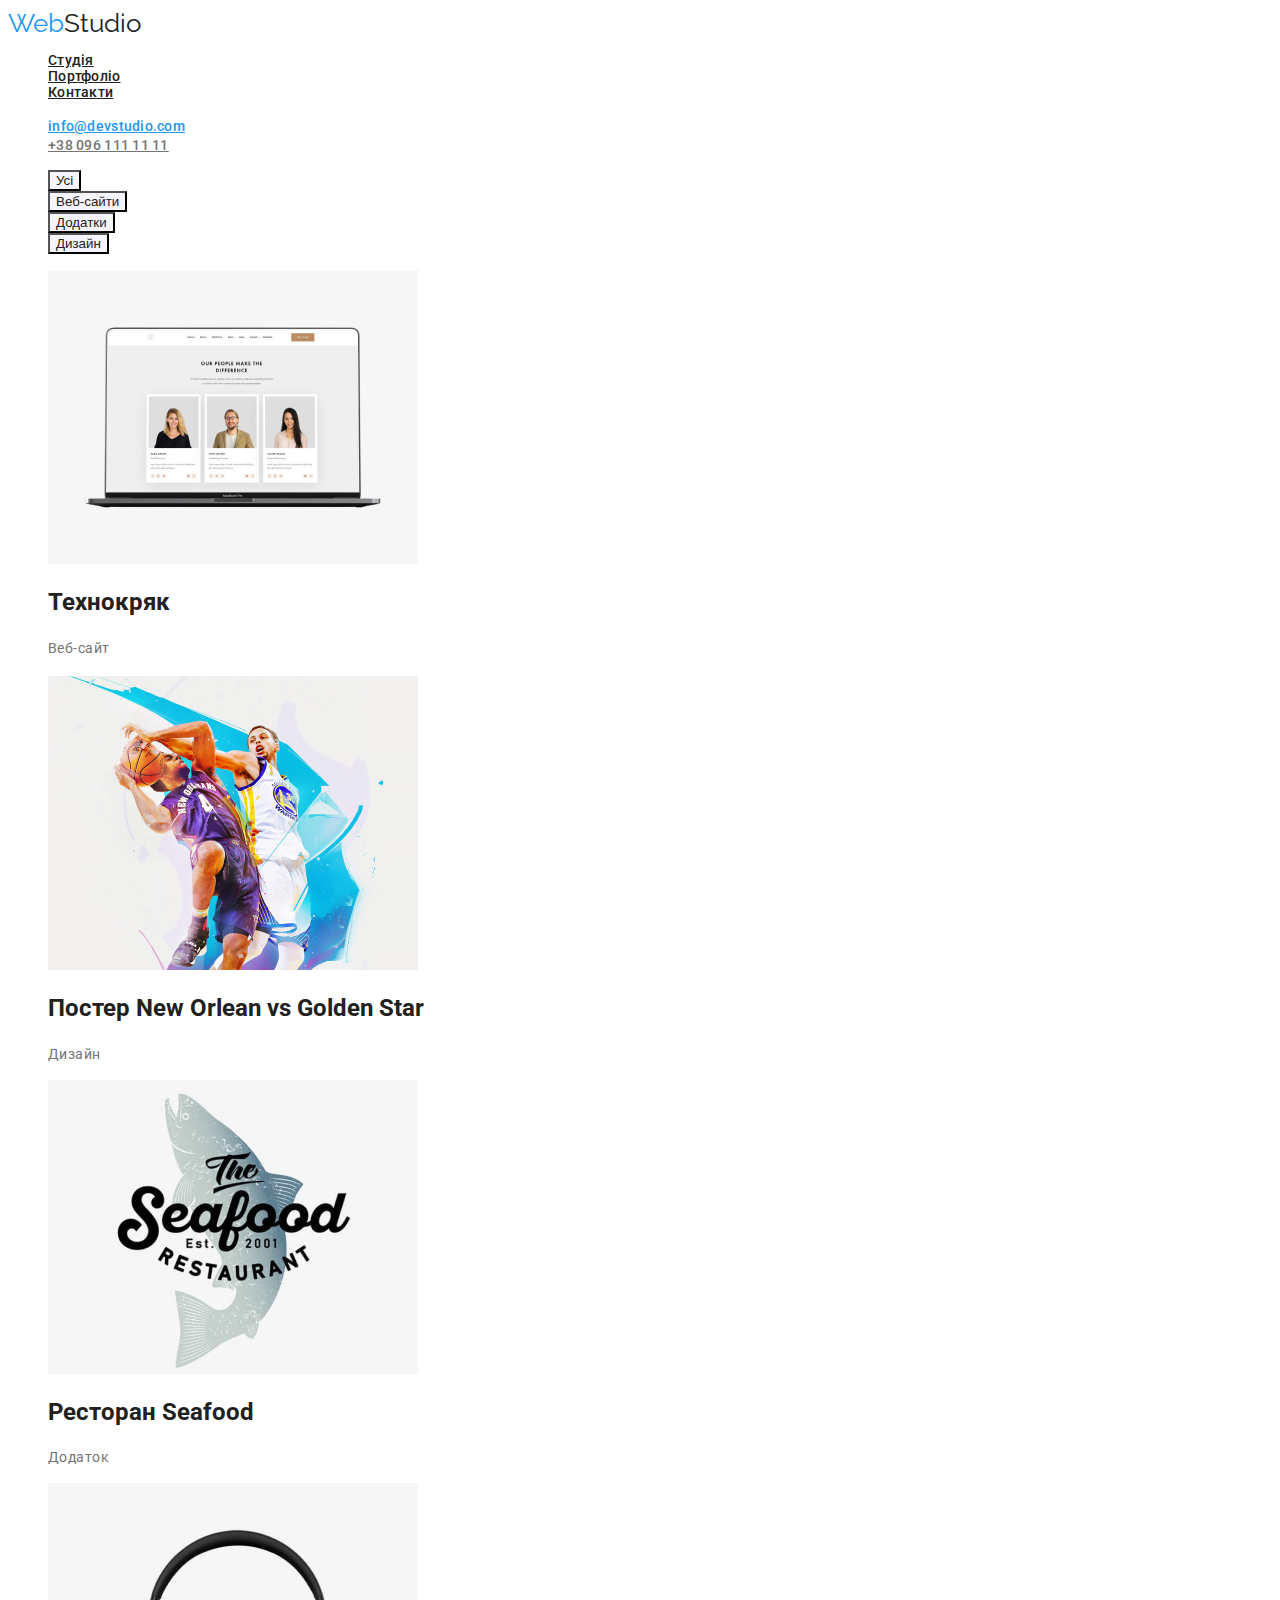
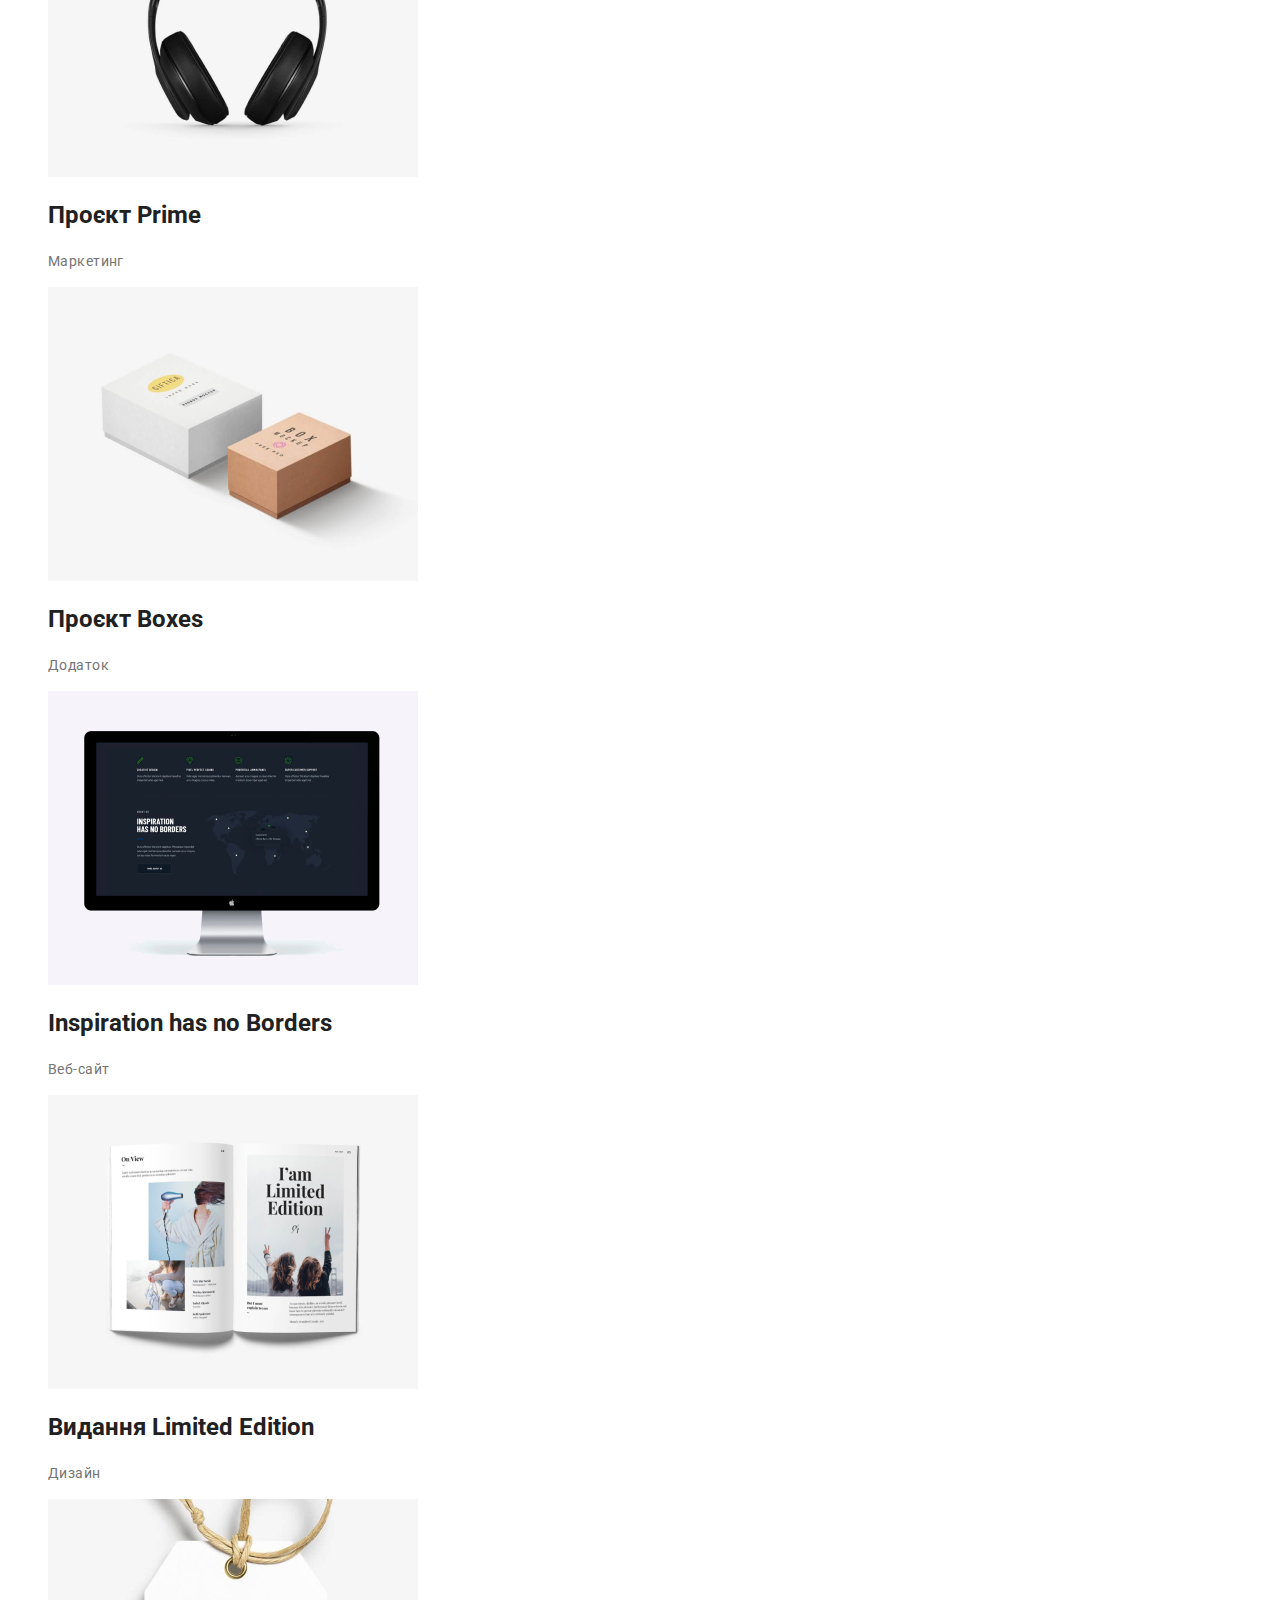
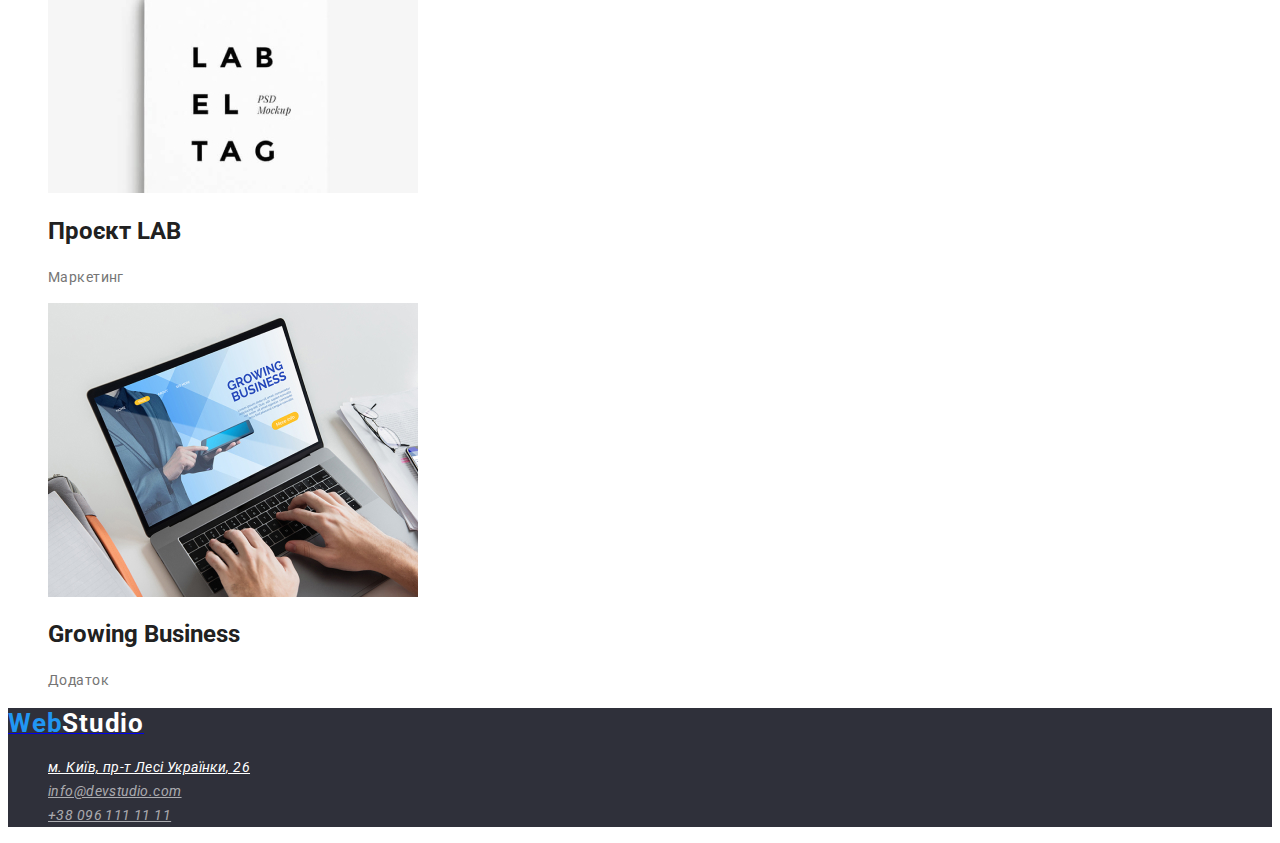
==== portfolio.html @ a0695e2c "Стилізувала логотип, додала до нього посилання" ====
<!DOCTYPE html>
<html lang="uk">

<head>
    <meta charset="UTF-8">
    <meta http-equiv="X-UA-Compatible" content="IE=edge">
    <meta name="viewport" content="width=device-width, initial-scale=1.0">
    <title>Document</title>
    <link rel="preconnect" href="https://fonts.googleapis.com">
    <link rel="preconnect" href="https://fonts.gstatic.com" crossorigin>
    <link
        href="https://fonts.googleapis.com/css2?family=Montserrat:wght@400;700&family=Raleway:wght@700&family=Roboto:wght@400;500;700;900&display=swap"
        rel="stylesheet">
    <link rel="stylesheet" href="./css/styles.css">
</head>

<body class="body">
    <header class="page-header">
        <a href="./index.html" class="logo"><span class="web">Web</span><span class="studio">Studio</span></a>
        <nav>
            <ul class="site-nav list">
                <li><a href="./index.html" class="nav-text">Студія</a></li>
                <li><a href="" class="nav-text">Портфоліо</a></li>
                <li><a href="" class="nav-text">Контакти</a></li>
            </ul>
        </nav>
        <ul class="list">
            <li><a href="mailto:info@devstudio.com" class="mail-header">info@devstudio.com</a></li>
            <li><a href="tel:+380961111111" class="tel-header">+38 096 111 11 11</a></li>
        </ul>

    </header>
<main>
    <section>
        <!--Прихований заголовок роботи-->
        <h1 hidden>Наші переваги</h1>

        <!--Фільтри-->
        <nav>
            <ul class="site-filter list">
                <li><button type="button" class="button-secondary">Усі</button></li>
                <li><button type="button" class="button-secondary">Веб-сайти</button></li>
                <li><button type="button" class="button-secondary">Додатки</button></li>
                <li><button type="button" class="button-secondary">Дизайн</button></li>
            </ul>
        </nav>
    </section>
    <section>
        <!--Портфоліо-->
        <ul class="work list">
            <li>
                <a href="" class="project-link"></a>
                <img src="./img/texnokryak.jpg" alt="web-cite-texnokryk" width="370" height="294" />
                <h2>Технокряк</h2>
                <p class="title-text">Веб-сайт</p>
                <p></p>
           </li>
            <li>
                <a href="" class="project-link"></a>
                <img src="./img/goldenstar.jpg" alt="poster-goldenstar" width="370" height="294" />
                <h2>Постер New Orlean vs Golden Star</h2>
                <p class="title-text">Дизайн</p></li>
            <li>
                <a href="" class="project-link"></a>
                <img src="./img/seafood.jpg" alt="photo-seafood" width="370" height="294" />
                <h2>Ресторан Seafood</h2>
                <p class="title-text">Додаток</p></li>
            <li>
               <a href="" class="project-link"></a>
               <img src="./img/prime.jpg" alt="project-prime" width="370" height="294" />
               <h2>Проєкт Prime</h2>
               <p class="title-text">Маркетинг</p></li>
            <li>
                <a href="" class="project-link"></a>
                <img src="./img/boxes.jpg" alt="project-boxes" width="370" height="294" />
                <h2>Проєкт Boxes</h2>
                <p class="title-text">Додаток</p></li>
            <li>
                <a href="" class="project-link"></a>
                <img src="./img/borders.jpg" alt="web-siteborders" width="370" height="294" />
                <h2>Inspiration has no Borders</h2>
                <p class="title-text">Веб-сайт</p></li>
            <li>
                <a href="" class="project-link"></a>
                <img src="./img/limitededition.jpg" alt="photo-book-limitededition" width="370" height="294" />
                <h2>Видання Limited Edition</h2>
                <p class="title-text">Дизайн</p></li>
            <li>
                <a href="" class="project-link"></a>
                <img src="./img/lab.jpg" alt="logo-project-lab" width="370" height="294" />
                <h2>Проєкт LAB</h2>
                <p class="title-text">Маркетинг</p></li>
            <li>
                <a href="" class="project-link"></a>
                <img src="./img/growingbusiness.jpg" alt="photo-leptop-growingbusiness" width="370" height="294" />
                <h2>Growing Business</h2>
                <p class="title-text">Додаток</p></li>
        </ul>
    </section>
</main>



        <footer class="footer">
            <a href="./index.html"class="logo-footer"><span class="web-footer">Web</span><span class="studio-footer">Studio</span></a>
            <address>
                <ul class="list">
                    <li><a href="map" target="_blank" rel="noopener noreferrer" class="white-address">м. Київ, пр-т Лесі Українки, 26</a></li>
                    <li><a href="mailto:info@devstudio.com" class="white-cont">info@devstudio.com</a></li>
                    <li><a href="tel:+380961111111" class="white-cont">+38 096 111 11 11</a></li>
                </ul>
            </address>
        </footer>
        </body>
        
        </html>
---- css/styles.css ----
/* color: #2F303A
background: #F5F4FA;
background footer: #2F303A;
background heroi: #F5F5F5;
color logo: #2196F3 #000000
color text: #757575;
color h: #212121;*/

/*  Загальні стилі*/

:root {
    --primary-text-color: #212121;
    --title-text-color: #757575;
    --accent-color: #2196F3;
    --white-text: #FFFFFF;
    --white-fog: rgba(255, 255, 255, 0.6);
    --button-background: #F5F4FA;
}

.body {
    font-family: 'Roboto', 'Verdana', 'Geneva', 'Tahoma', sans-serif;
    color: var(--primary-text-color);
}

/* ШАПКА, header */

.logo
 {color: #2196F3;
    font-family: Raleway, bold;
    font-size: 26px;
    line-height: 1,19;
    text-decoration: none;
}

.web {
 color: #2196F3;
}

.studio{ 
 color: #212121;
}

.site-nav
 {color: aqua;
    font-weight: 500;
    font-size: 14px;
    line-height: 1,14;
    letter-spacing: 0.02em;}


 .list {
    list-style: none;
 }

 .mail-header{
    color: var(--accent-color);
        font-weight: 500;
        font-size: 14px;
        line-height: 16px;
        letter-spacing: 0.02em;
 }

 .mail-header:hover{
    color: var(--accent-color);
 }

.mail-header:focus {
    color: var(--accent-color);
}

 .tel-header{
    color: var(--title-text-color);
    font-weight: 500;
    font-size: 14px;
    line-height: 16px;
    letter-spacing: 0.02em;
 }

 .tel-header:hover{
    color: var(--accent-color);
 }

 .tel-header:focus{
    color: var(--accent-color);
 }

/* Кольори тексту var*/

.nav-text {
    color: var(--primary-text-color);
    font-weight: 500;
    font-size: 14px;
    line-height: 16px;
    letter-spacing: 0.02em;
}

.nav-text:hover {
    color: var(--accent-color);
}

.nav-text:focus {
    color: var(--accent-color);
}


/* КНОПКИ*/

.button-secondary {
    color:var(--primary-text-color);
    background:var(--button-background)
}

.button-secondary:hover {
    color: #FFFFFF;
    background: #2196F3;
}

.button-secondary:focus {
    color: #FFFFFF;
    background: #2196F3;
}

.button-primery {
    color: #FFFFFF;
    background: #2196F3;
    font-family: 'Roboto';
    font-style: normal;
    font-weight: 700;
    font-size: 16px;
    line-height: 30px;
}

 .button-primery:hover {
     color: #FFFFFF;
     background: #188CE8;
 }

 .button-primery:focus {
     color: #FFFFFF;
     background: #188CE8;
 }

 /* Інші розділи, main */

.hero {
        color: #FFFFFF;
        background: #2F303A;
        font-family: 'Roboto';
        font-weight: 900;
        font-size: 44px;
        line-height: 1.36;
        margin: 0 auto;
        text-align: center;
}
.h2{
        font-weight: 700;
        font-size: 36px;
        line-height: 42px;
        text-align: center;
        letter-spacing: 0.03em;
}

.h3 {
    font-weight: 500;
    font-size: 14px;
    line-height: 16px;
    letter-spacing: 0.03em;
    text-transform: uppercase;}

.title-text {
    color: var(--title-text-color);
        font-weight: 400;
        font-size: 14px;
        line-height: 24px;
        letter-spacing: 0.03em;
}

.team-name {
        font-weight: 500;
        font-size: 16px;
        line-height: 19px;
}

.job-title{
        font-weight: 400;
        font-size: 16px;
        line-height: 19px;
        letter-spacing: 0.03em;
        color: var(--title-text-color);
}
 .our-team {
        background: #F5F4FA;
 }
/* Футер */

 .footer {
        background: #2F303A;
 }

.web-footer {
        color: #2196F3;
        font-weight: 700;
        font-size: 26px;
        line-height: 31px;
        letter-spacing: 0.03em;
}

.studio-footer {
        color:#FFFFFF;
        font-weight: 700;
        font-size: 26px;
        line-height: 31px;
        letter-spacing: 0.03em;
}


 .white-address {
     color: var(--white-text);
     font-weight: 400;
     font-size: 14px;
     line-height: 24px;
     letter-spacing: 0.03em;
 }

 .white-address:hover {
     color: var(--accent-color);
 }

 .white-address:focus {
     color: var(--accent-color);
 }

 .white-cont {
     color: var(--white-fog);
     font-weight: 400;
     font-size: 14px;
     line-height: 24px;
     letter-spacing: 0.03em;
 }

 .white-cont:hover {
     color: var(--accent-color);
 }

 .white-cont:focus {
     color: var(--accent-color);
 }
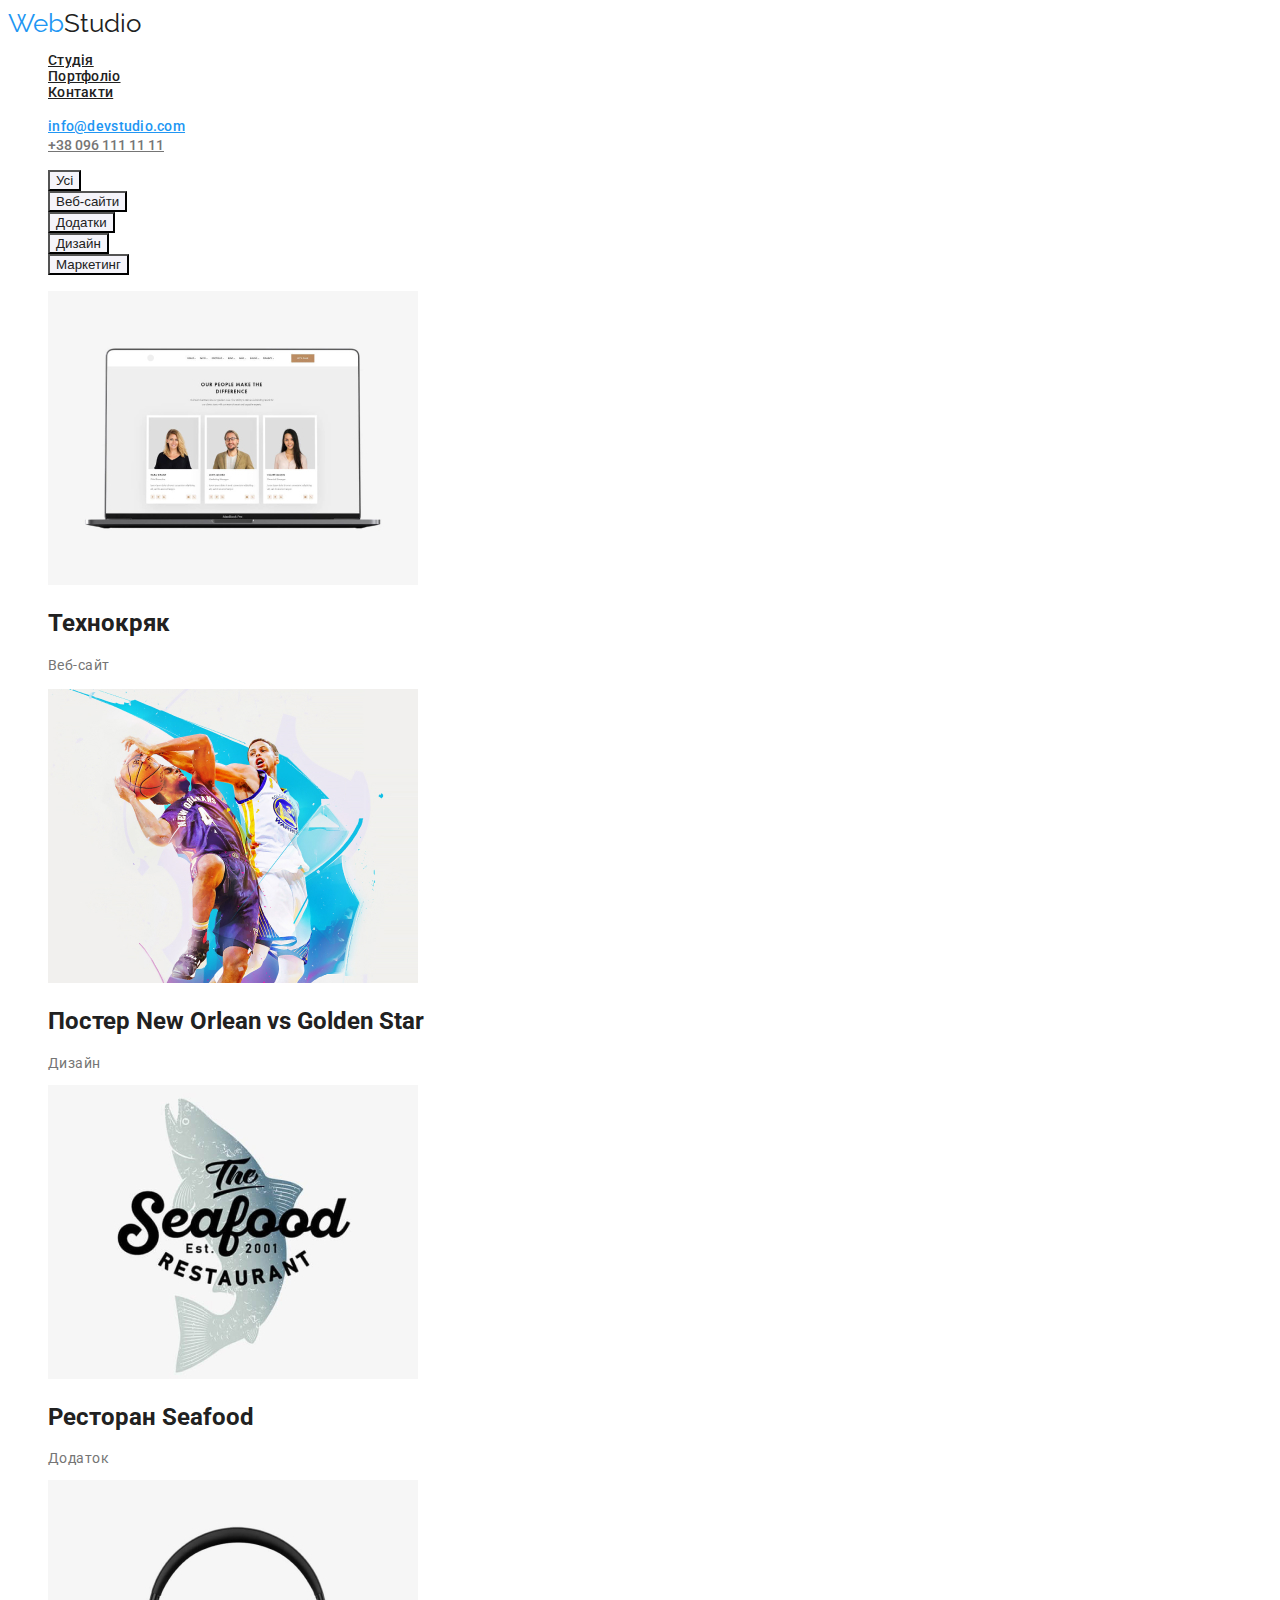
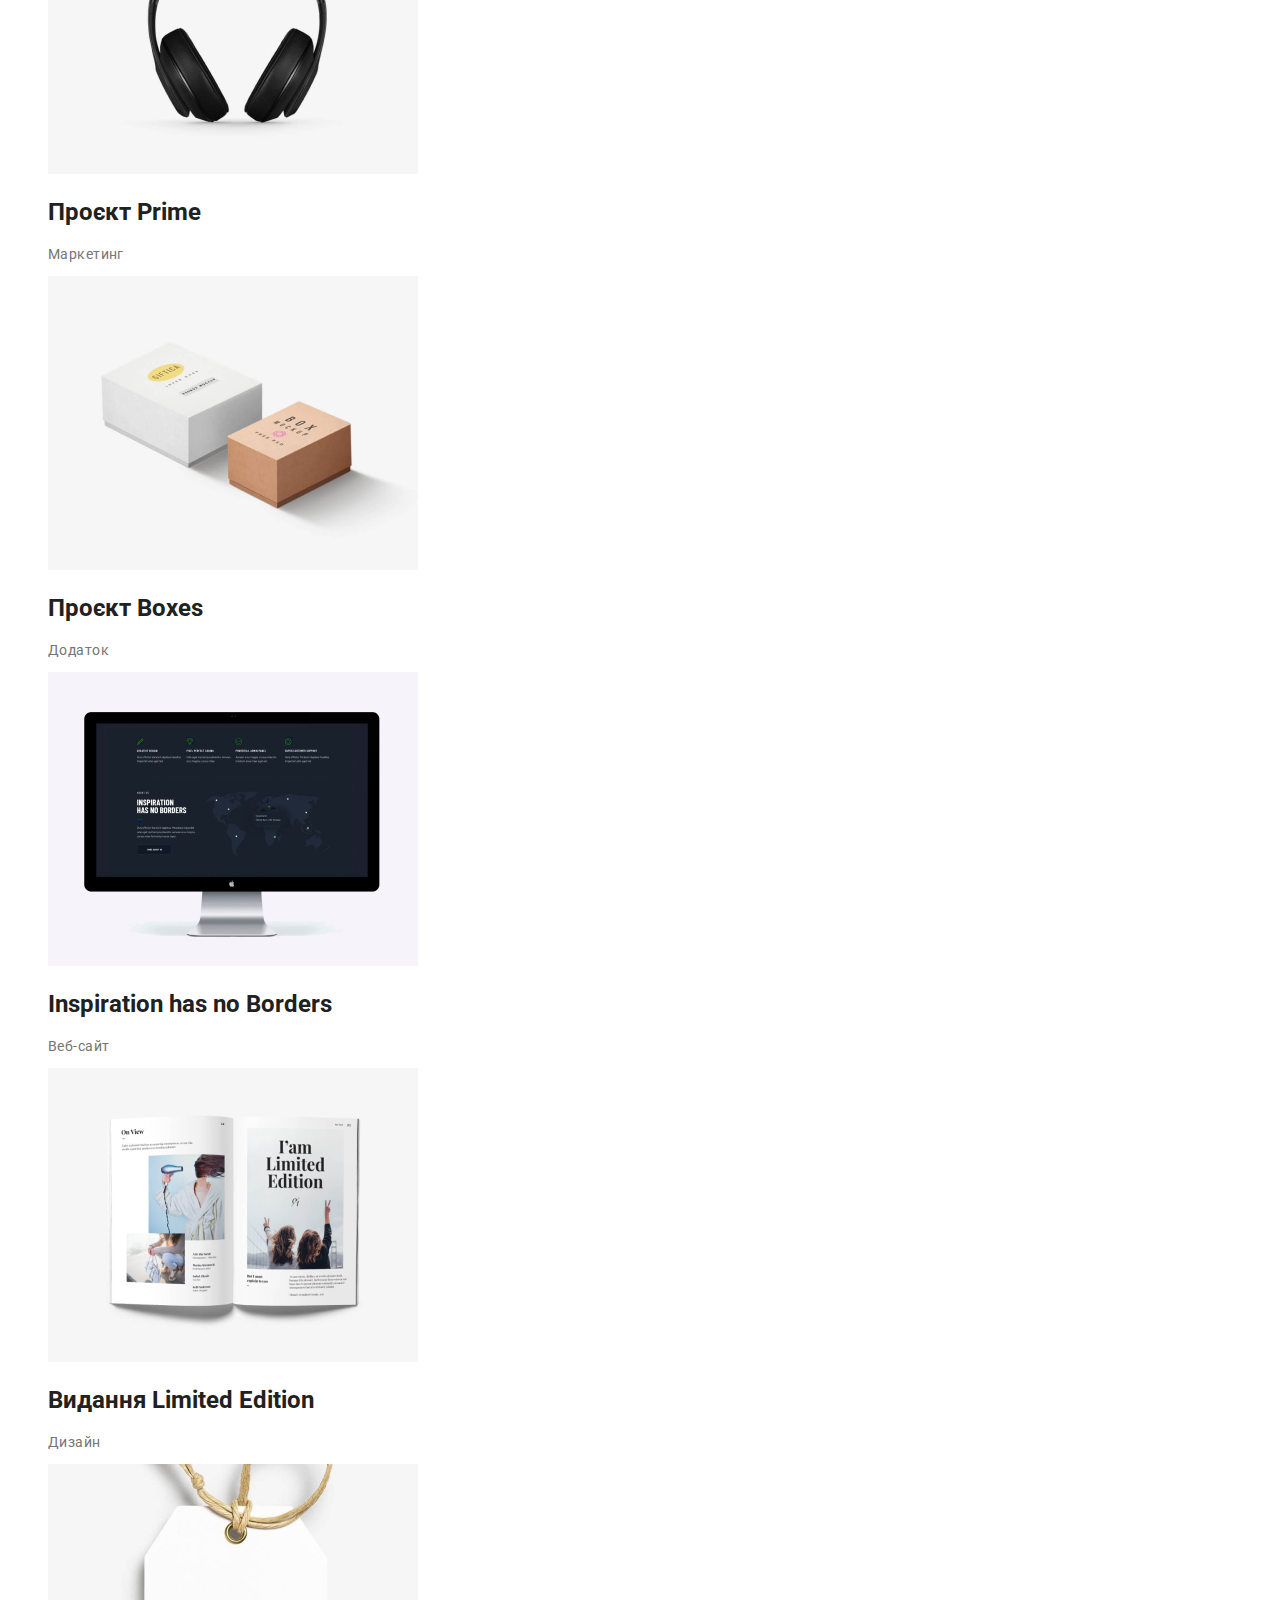
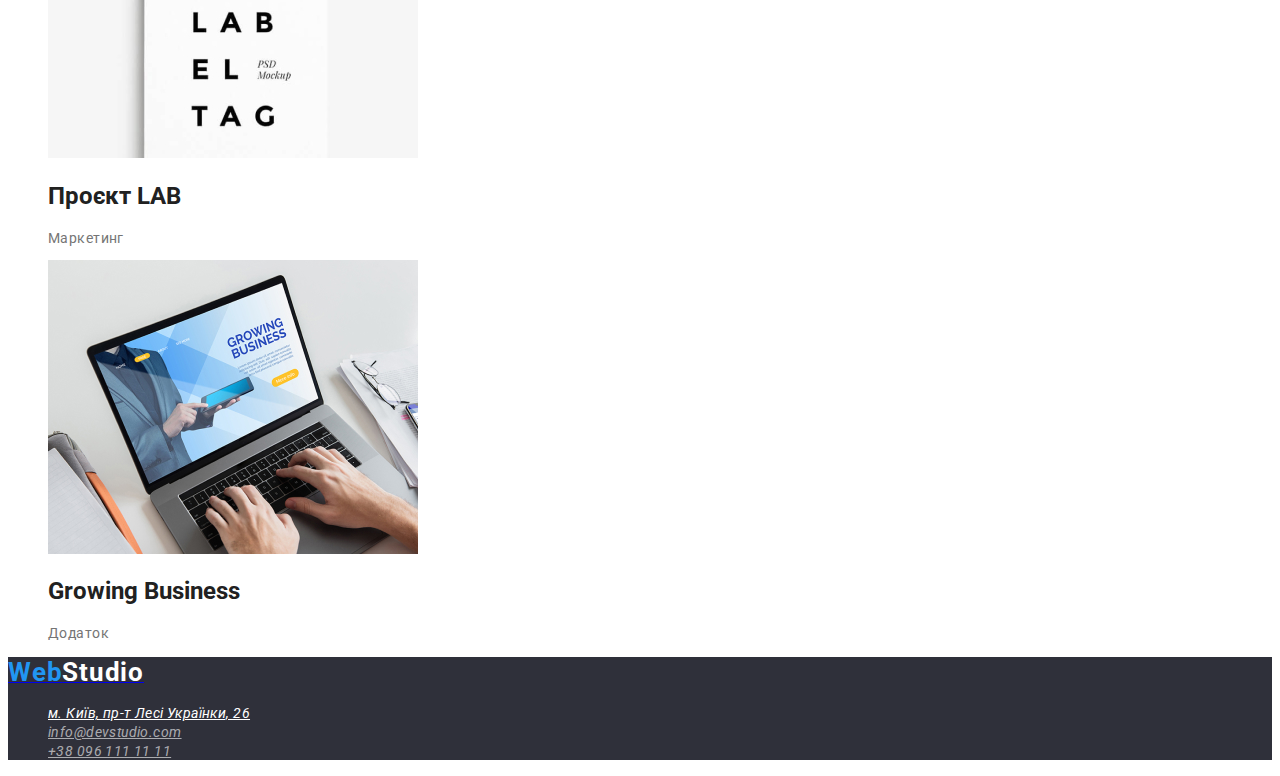
==== commit 26153bff: "додала кнопку маркетинг" ====
--- a/portfolio.html
+++ b/portfolio.html
@@ -42,6 +42,7 @@
                 <li><button type="button" class="button-secondary">Веб-сайти</button></li>
                 <li><button type="button" class="button-secondary">Додатки</button></li>
                 <li><button type="button" class="button-secondary">Дизайн</button></li>
+                <li><button type="button" class="button-secondary">Маркетинг</button></li>
             </ul>
         </nav>
     </section>
@@ -102,7 +103,7 @@
 
 
         <footer class="footer">
-            <a href="./index.html"class="logo-footer"><span class="web-footer">Web</span><span class="studio-footer">Studio</span></a>
+            <a href="./index.html" class="logo-footer"><span class="web-footer">Web</span><span class="studio-footer">Studio</span></a>
             <address>
                 <ul class="list">
                     <li><a href="map" target="_blank" rel="noopener noreferrer" class="white-address">м. Київ, пр-т Лесі Українки, 26</a></li>
--- a/css/styles.css
+++ b/css/styles.css
@@ -56,7 +56,7 @@
     color: var(--accent-color);
         font-weight: 500;
         font-size: 14px;
-        line-height: 16px;
+        line-height: 1,14;
         letter-spacing: 0.02em;
  }
 
@@ -72,7 +72,7 @@
     color: var(--title-text-color);
     font-weight: 500;
     font-size: 14px;
-    line-height: 16px;
+    line-height: 1,14
     letter-spacing: 0.02em;
  }
 
@@ -90,7 +90,7 @@
     color: var(--primary-text-color);
     font-weight: 500;
     font-size: 14px;
-    line-height: 16px;
+    line-height: 1,14;
     letter-spacing: 0.02em;
 }
 
@@ -127,7 +127,7 @@
     font-style: normal;
     font-weight: 700;
     font-size: 16px;
-    line-height: 30px;
+    line-height: 1,87;
 }
 
  .button-primery:hover {
@@ -155,7 +155,7 @@
 .h2{
         font-weight: 700;
         font-size: 36px;
-        line-height: 42px;
+        line-height: 1,16;
         text-align: center;
         letter-spacing: 0.03em;
 }
@@ -163,7 +163,7 @@
 .h3 {
     font-weight: 500;
     font-size: 14px;
-    line-height: 16px;
+    line-height: 1,14;
     letter-spacing: 0.03em;
     text-transform: uppercase;}
 
@@ -171,20 +171,20 @@
     color: var(--title-text-color);
         font-weight: 400;
         font-size: 14px;
-        line-height: 24px;
+        line-height: 1,71;
         letter-spacing: 0.03em;
 }
 
 .team-name {
         font-weight: 500;
         font-size: 16px;
-        line-height: 19px;
+        line-height: 1,18;
 }
 
 .job-title{
         font-weight: 400;
         font-size: 16px;
-        line-height: 19px;
+        line-height: 1,18;
         letter-spacing: 0.03em;
         color: var(--title-text-color);
 }
@@ -201,7 +201,7 @@
         color: #2196F3;
         font-weight: 700;
         font-size: 26px;
-        line-height: 31px;
+        line-height: 1,19;
         letter-spacing: 0.03em;
 }
 
@@ -209,7 +209,7 @@
         color:#FFFFFF;
         font-weight: 700;
         font-size: 26px;
-        line-height: 31px;
+        line-height: 1,19;
         letter-spacing: 0.03em;
 }
 
@@ -218,7 +218,7 @@
      color: var(--white-text);
      font-weight: 400;
      font-size: 14px;
-     line-height: 24px;
+     line-height: 1,71;
      letter-spacing: 0.03em;
  }
 
@@ -234,7 +234,7 @@
      color: var(--white-fog);
      font-weight: 400;
      font-size: 14px;
-     line-height: 24px;
+     line-height: 1,71;
      letter-spacing: 0.03em;
  }
 
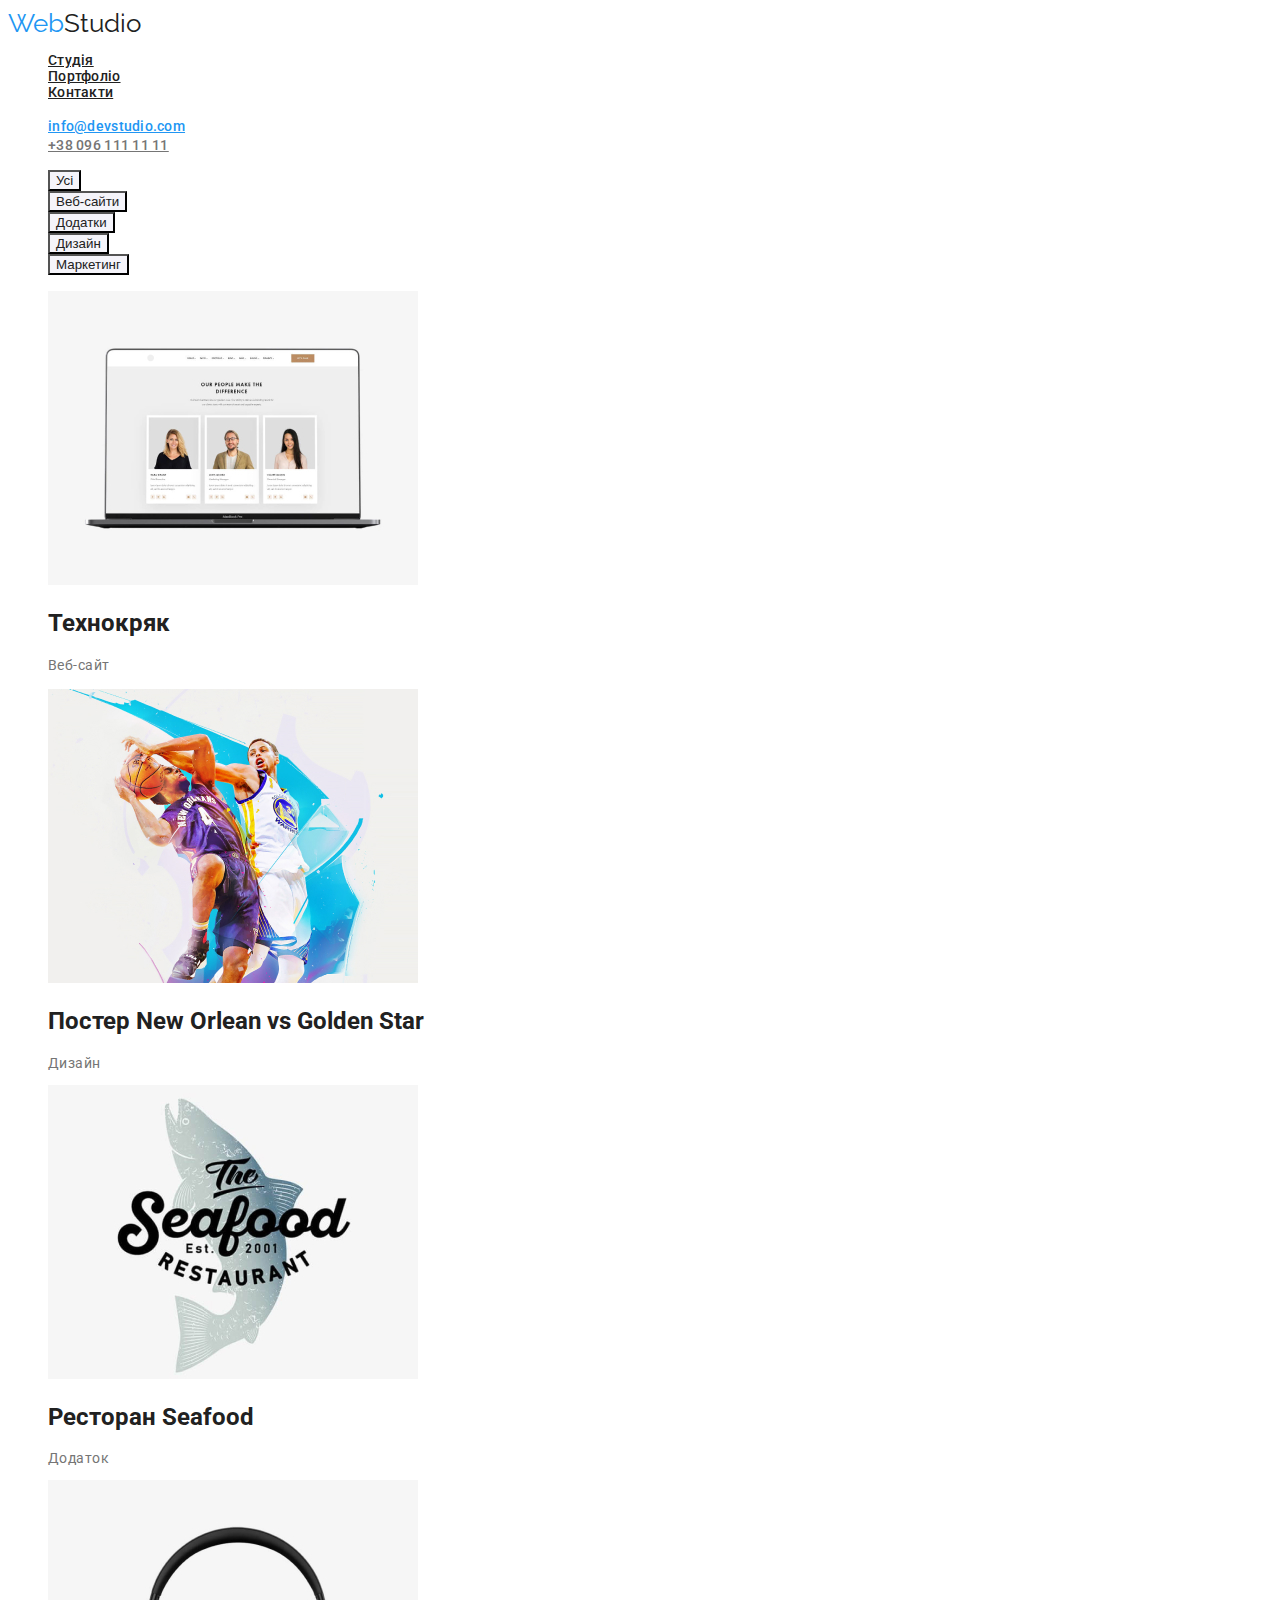
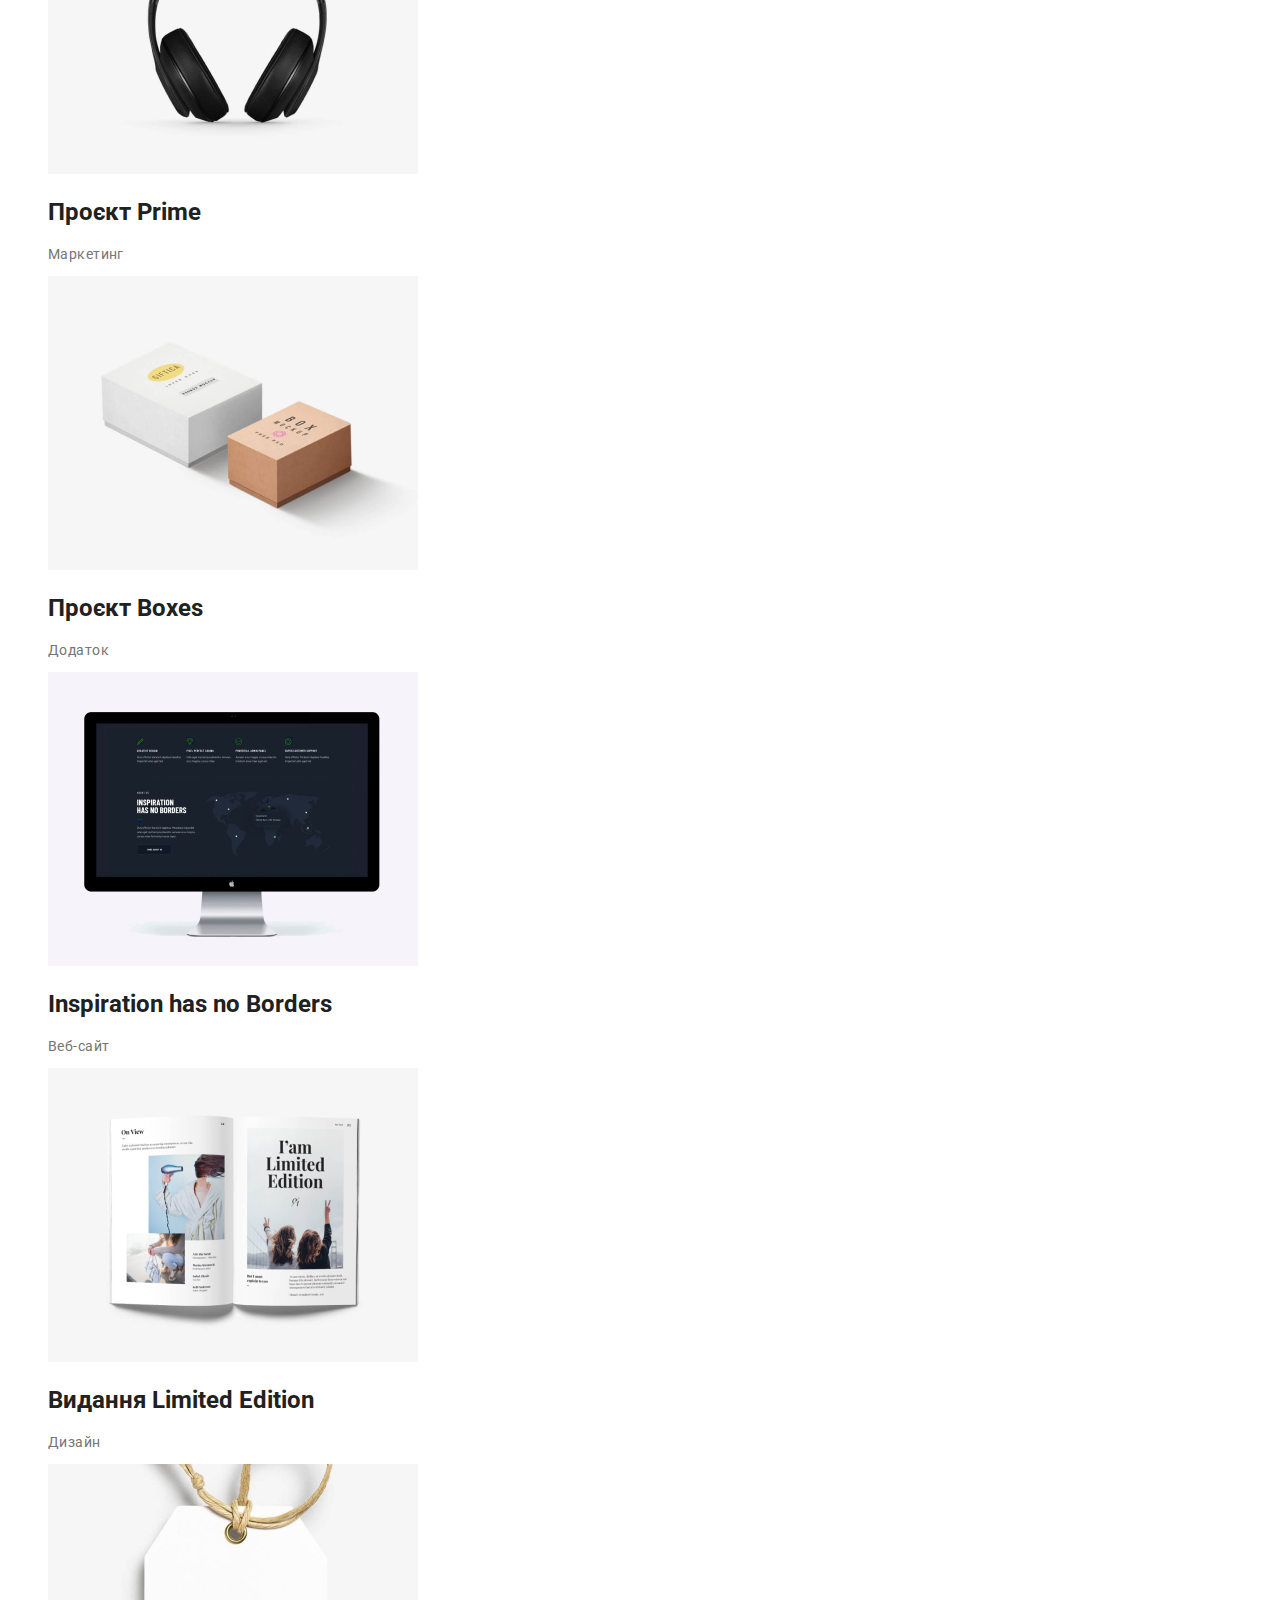
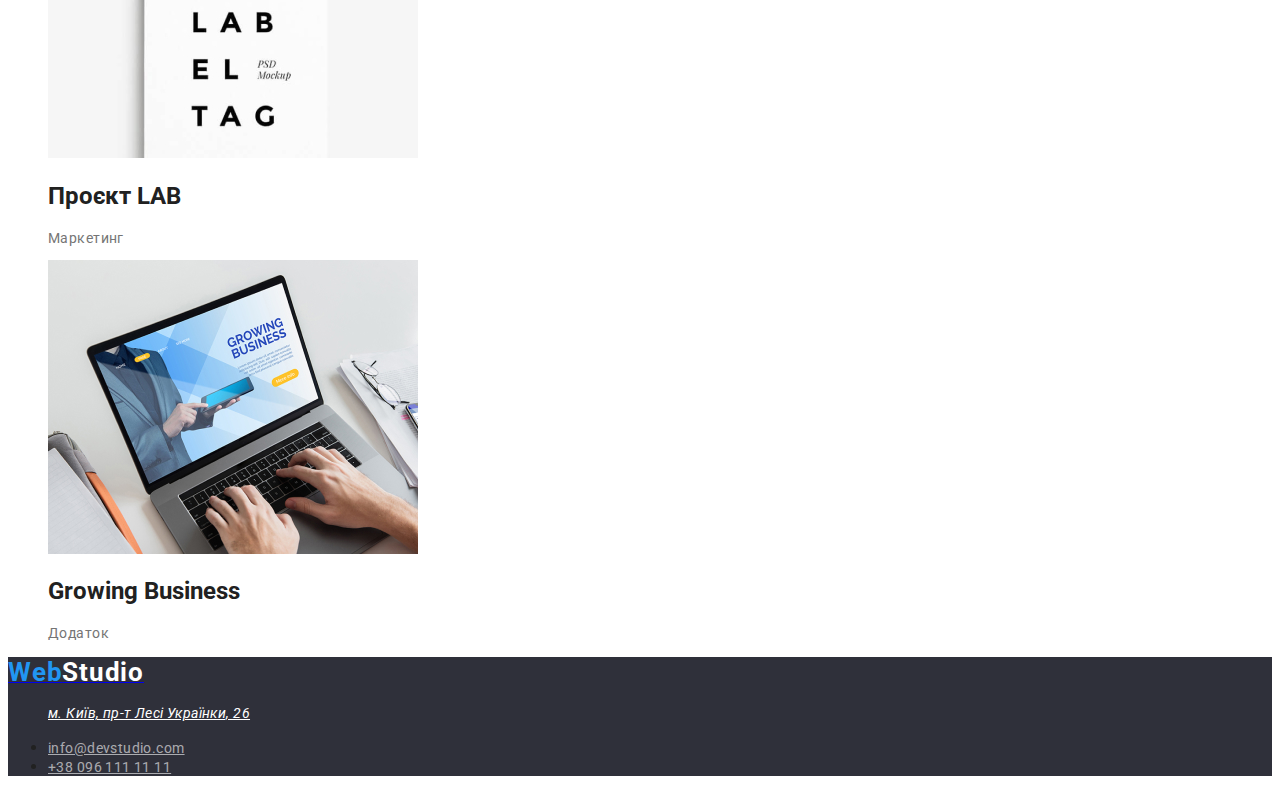
==== commit 759ca894: "лінія" ====
--- a/portfolio.html
+++ b/portfolio.html
@@ -102,11 +102,14 @@
 
 
 
-        <footer class="footer">
+        <footer class="footer list">
             <a href="./index.html" class="logo-footer"><span class="web-footer">Web</span><span class="studio-footer">Studio</span></a>
             <address>
                 <ul class="list">
                     <li><a href="map" target="_blank" rel="noopener noreferrer" class="white-address">м. Київ, пр-т Лесі Українки, 26</a></li>
+                </ul>
+            </address>
+                <ul>
                     <li><a href="mailto:info@devstudio.com" class="white-cont">info@devstudio.com</a></li>
                     <li><a href="tel:+380961111111" class="white-cont">+38 096 111 11 11</a></li>
                 </ul>
--- a/css/styles.css
+++ b/css/styles.css
@@ -72,8 +72,8 @@
     color: var(--title-text-color);
     font-weight: 500;
     font-size: 14px;
-    line-height: 1,14
-    letter-spacing: 0.02em;
+    line-height: 1,14;
+    letter-spacing:0.02em;
  }
 
  .tel-header:hover{
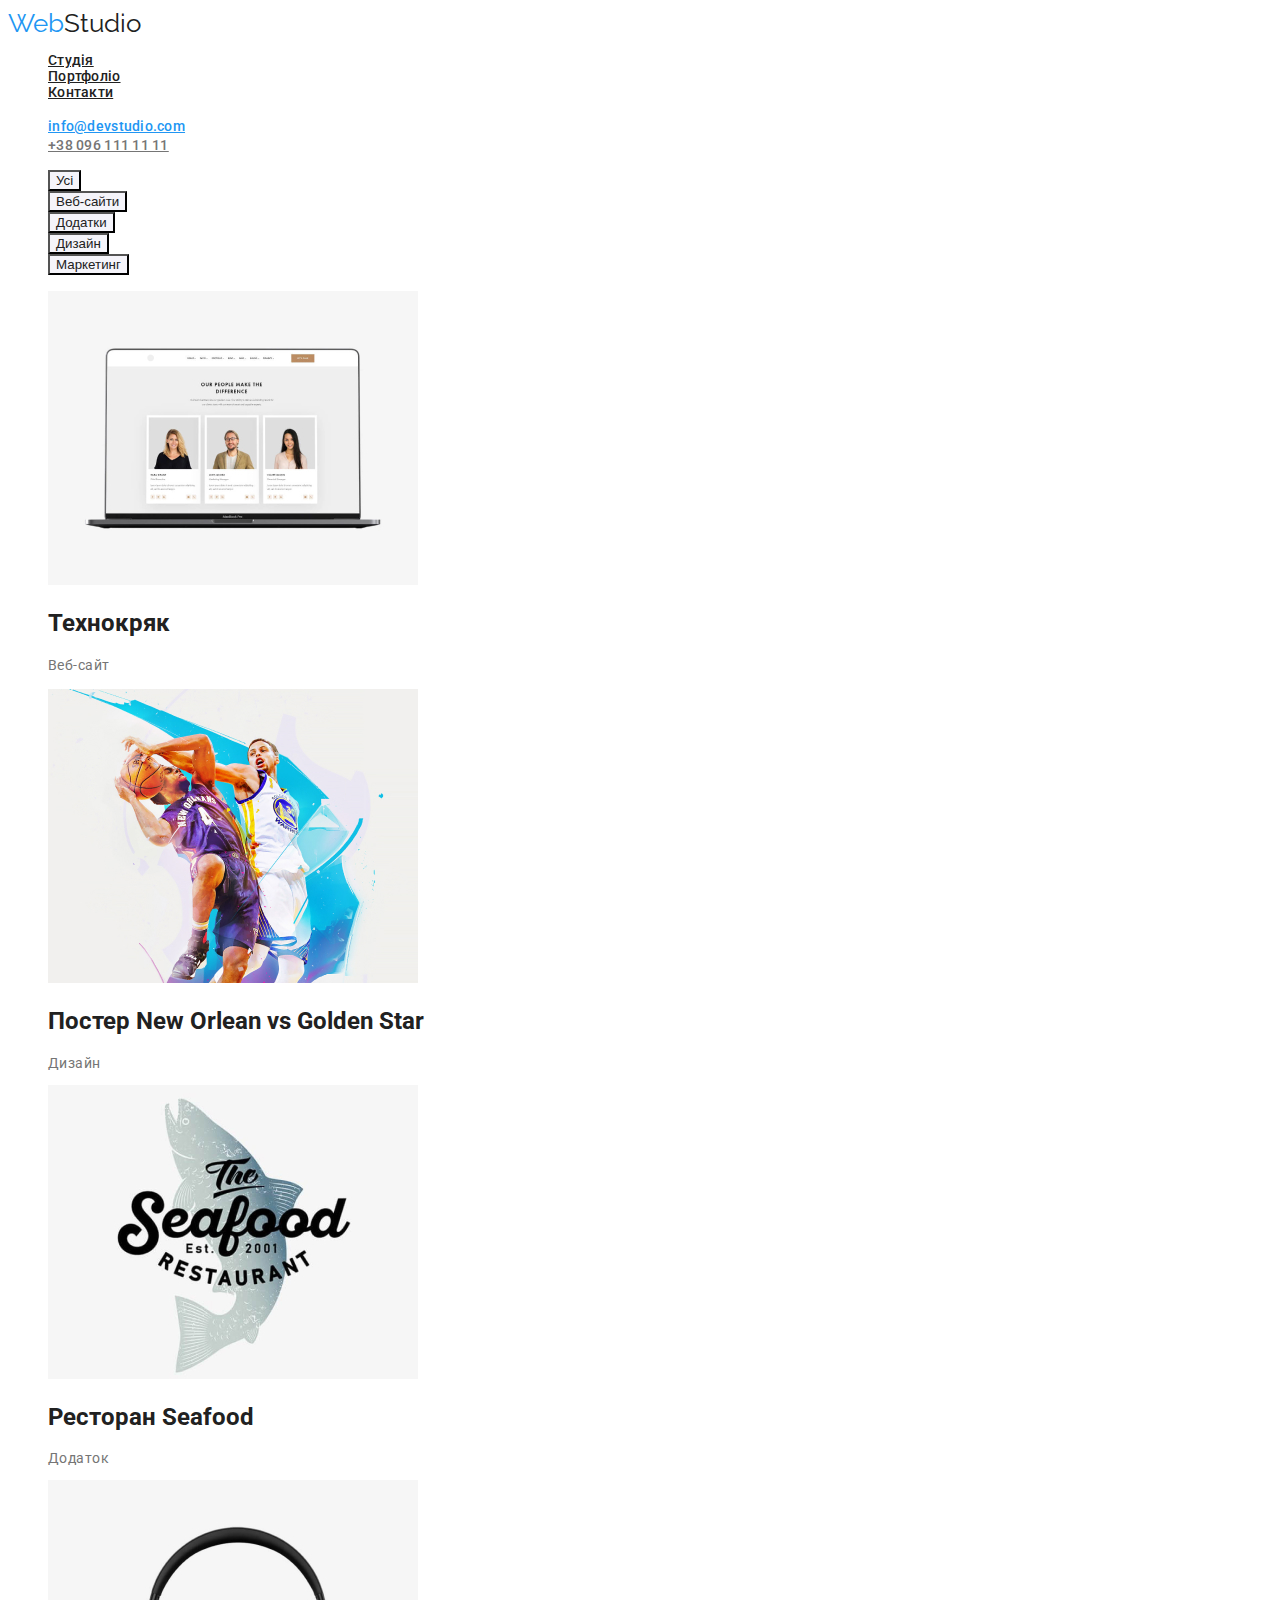
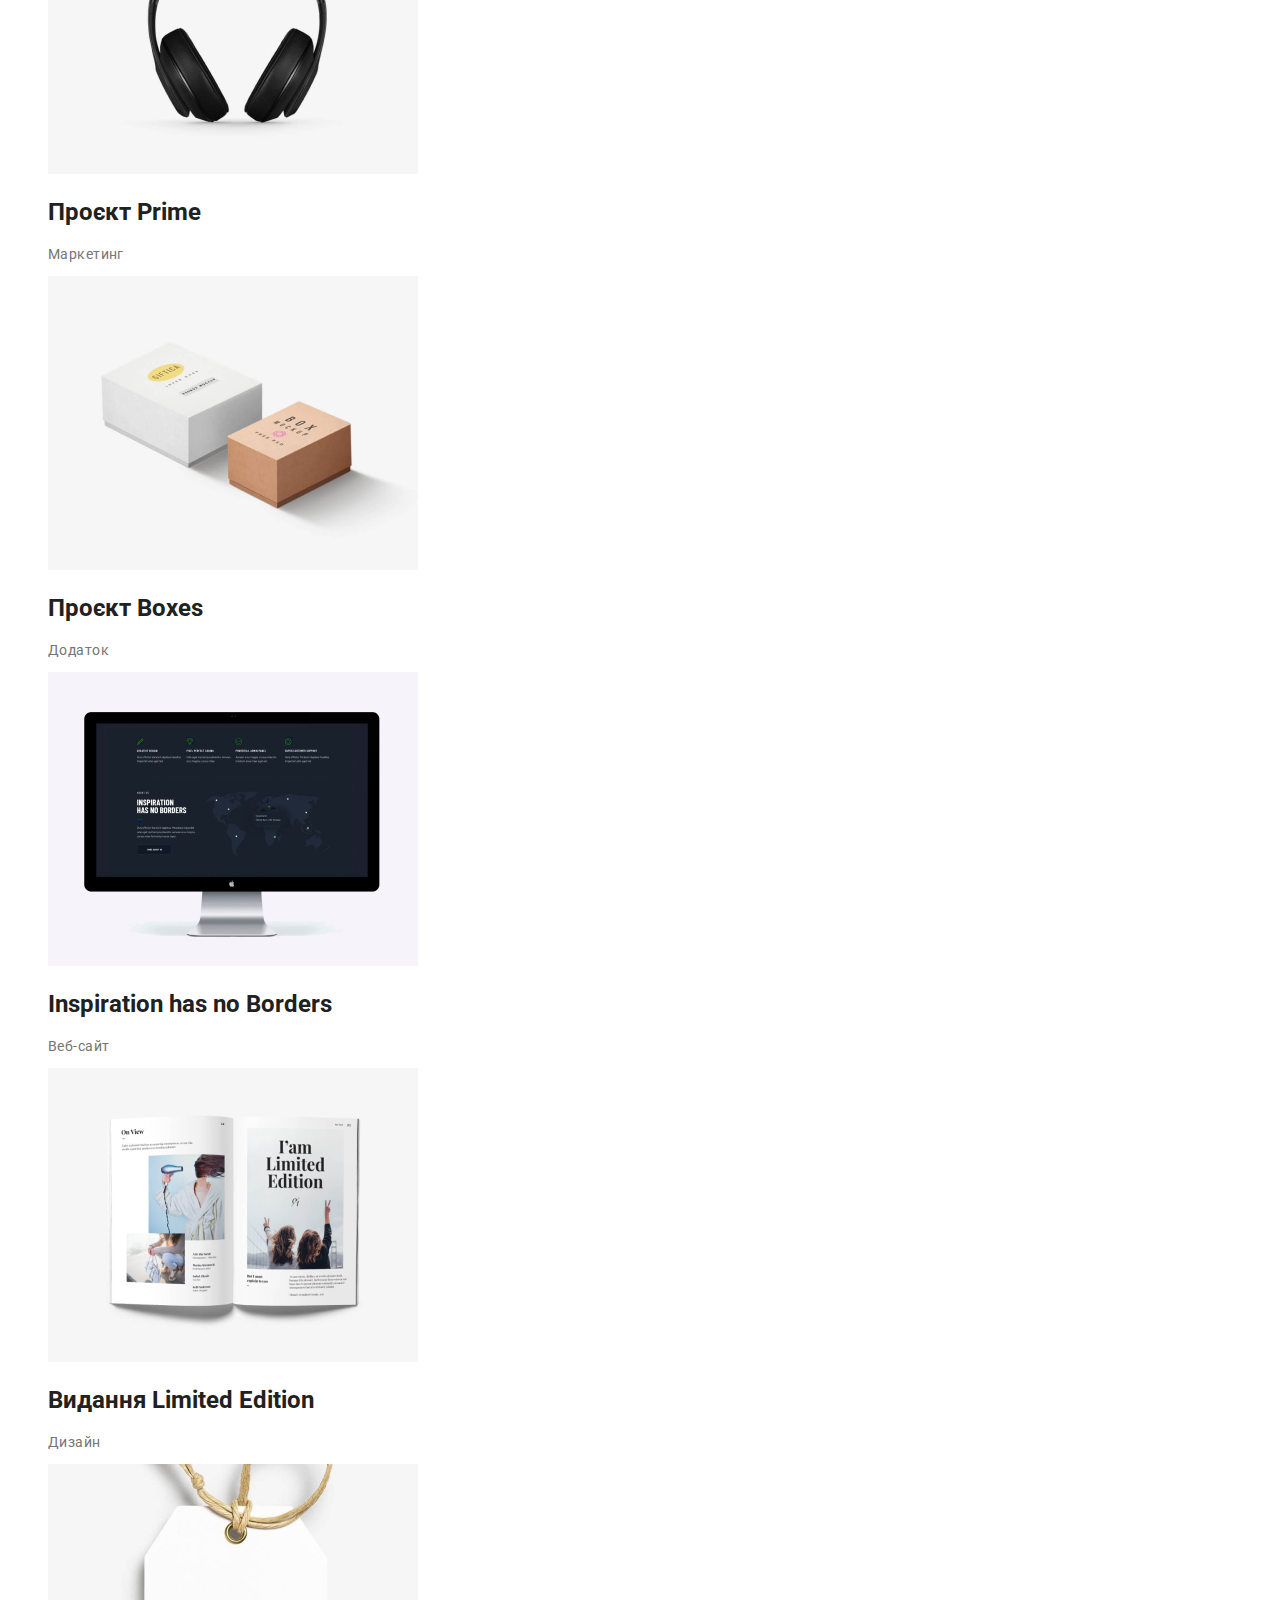
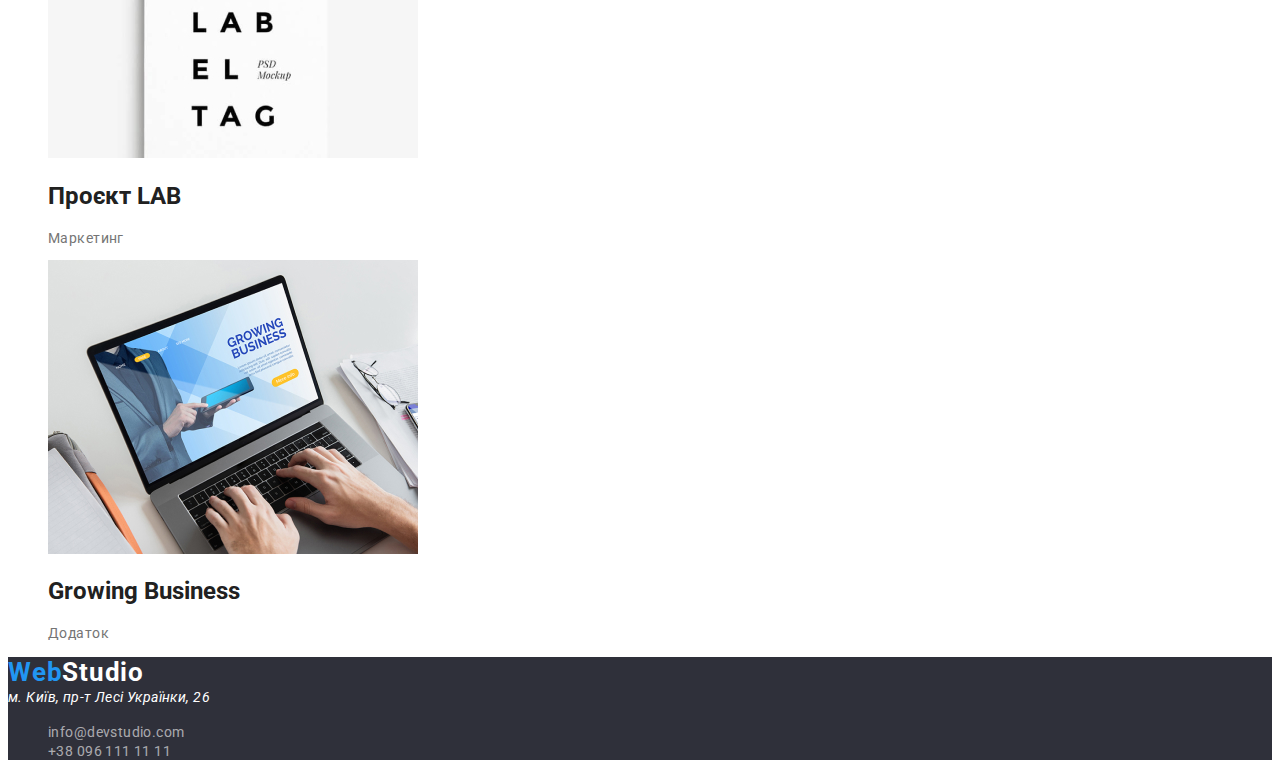
==== commit 3ed4c6c4: "прибрала лінію у футері" ====
--- a/portfolio.html
+++ b/portfolio.html
@@ -102,18 +102,16 @@
 
 
 
-        <footer class="footer list">
-            <a href="./index.html" class="logo-footer"><span class="web-footer">Web</span><span class="studio-footer">Studio</span></a>
-            <address>
-                <ul class="list">
-                    <li><a href="map" target="_blank" rel="noopener noreferrer" class="white-address">м. Київ, пр-т Лесі Українки, 26</a></li>
-                </ul>
-            </address>
-                <ul>
-                    <li><a href="mailto:info@devstudio.com" class="white-cont">info@devstudio.com</a></li>
-                    <li><a href="tel:+380961111111" class="white-cont">+38 096 111 11 11</a></li>
-                </ul>
-            </address>
+        <footer class="footer">
+        <a href="./index.html" class="logo-footer"><span class="web-footer">Web</span><span
+                class="studio-footer">Studio</span></a>
+        <address>
+        <a href="map" target="_blank" rel="noopener noreferrer" class="white-address">м. Київ, пр-т Лесі Українки, 26</a>
+        </address>
+        <ul class="list">
+            <li><a href="mailto:info@devstudio.com" class="white-cont">info@devstudio.com</a></li>
+            <li><a href="tel:+380961111111" class="white-cont">+38 096 111 11 11</a></li>
+        </ul>
         </footer>
         </body>
         
--- a/css/styles.css
+++ b/css/styles.css
@@ -195,7 +195,12 @@
 
  .footer {
         background: #2F303A;
- }
+        text-decoration: none;
+ }
+
+.logo-footer{
+    text-decoration: none;
+}
 
 .web-footer {
         color: #2196F3;
@@ -220,6 +225,7 @@
      font-size: 14px;
      line-height: 1,71;
      letter-spacing: 0.03em;
+     text-decoration: none;
  }
 
  .white-address:hover {
@@ -236,6 +242,7 @@
      font-size: 14px;
      line-height: 1,71;
      letter-spacing: 0.03em;
+     text-decoration: none;
  }
 
  .white-cont:hover {
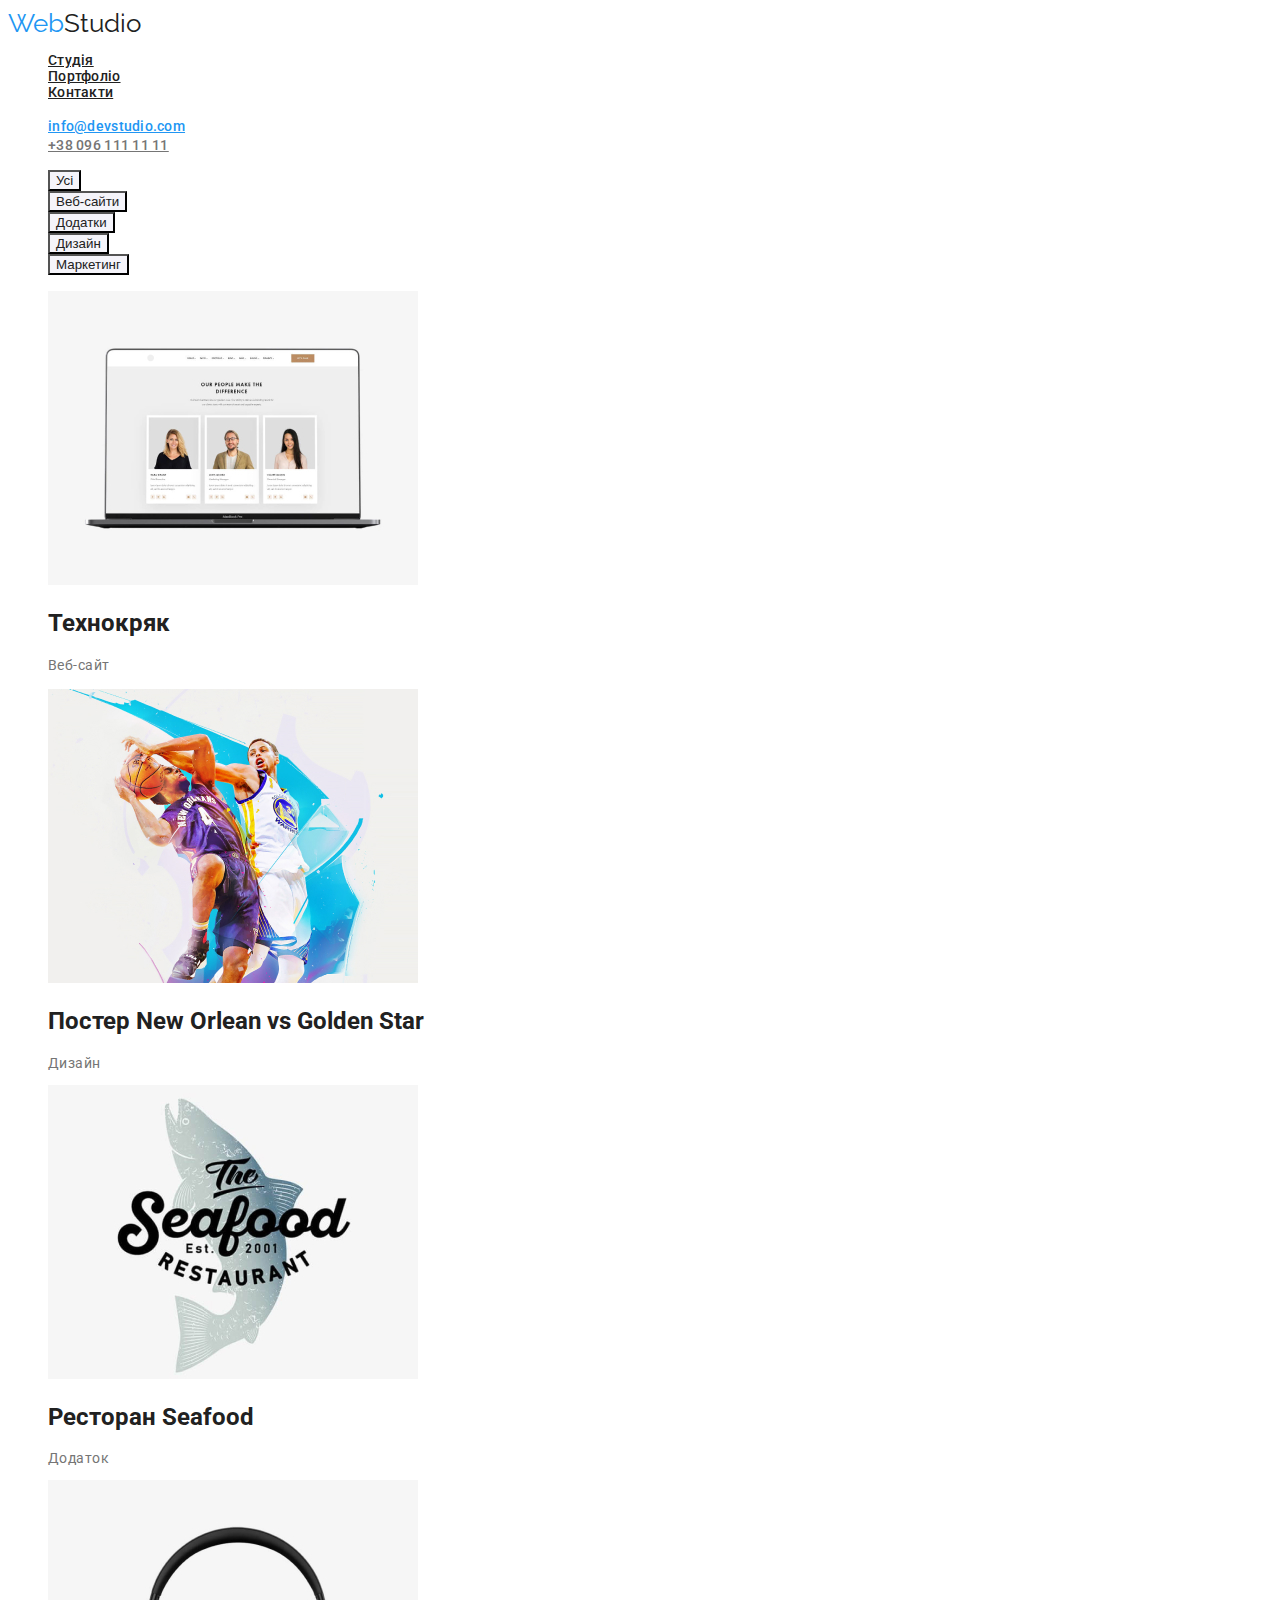
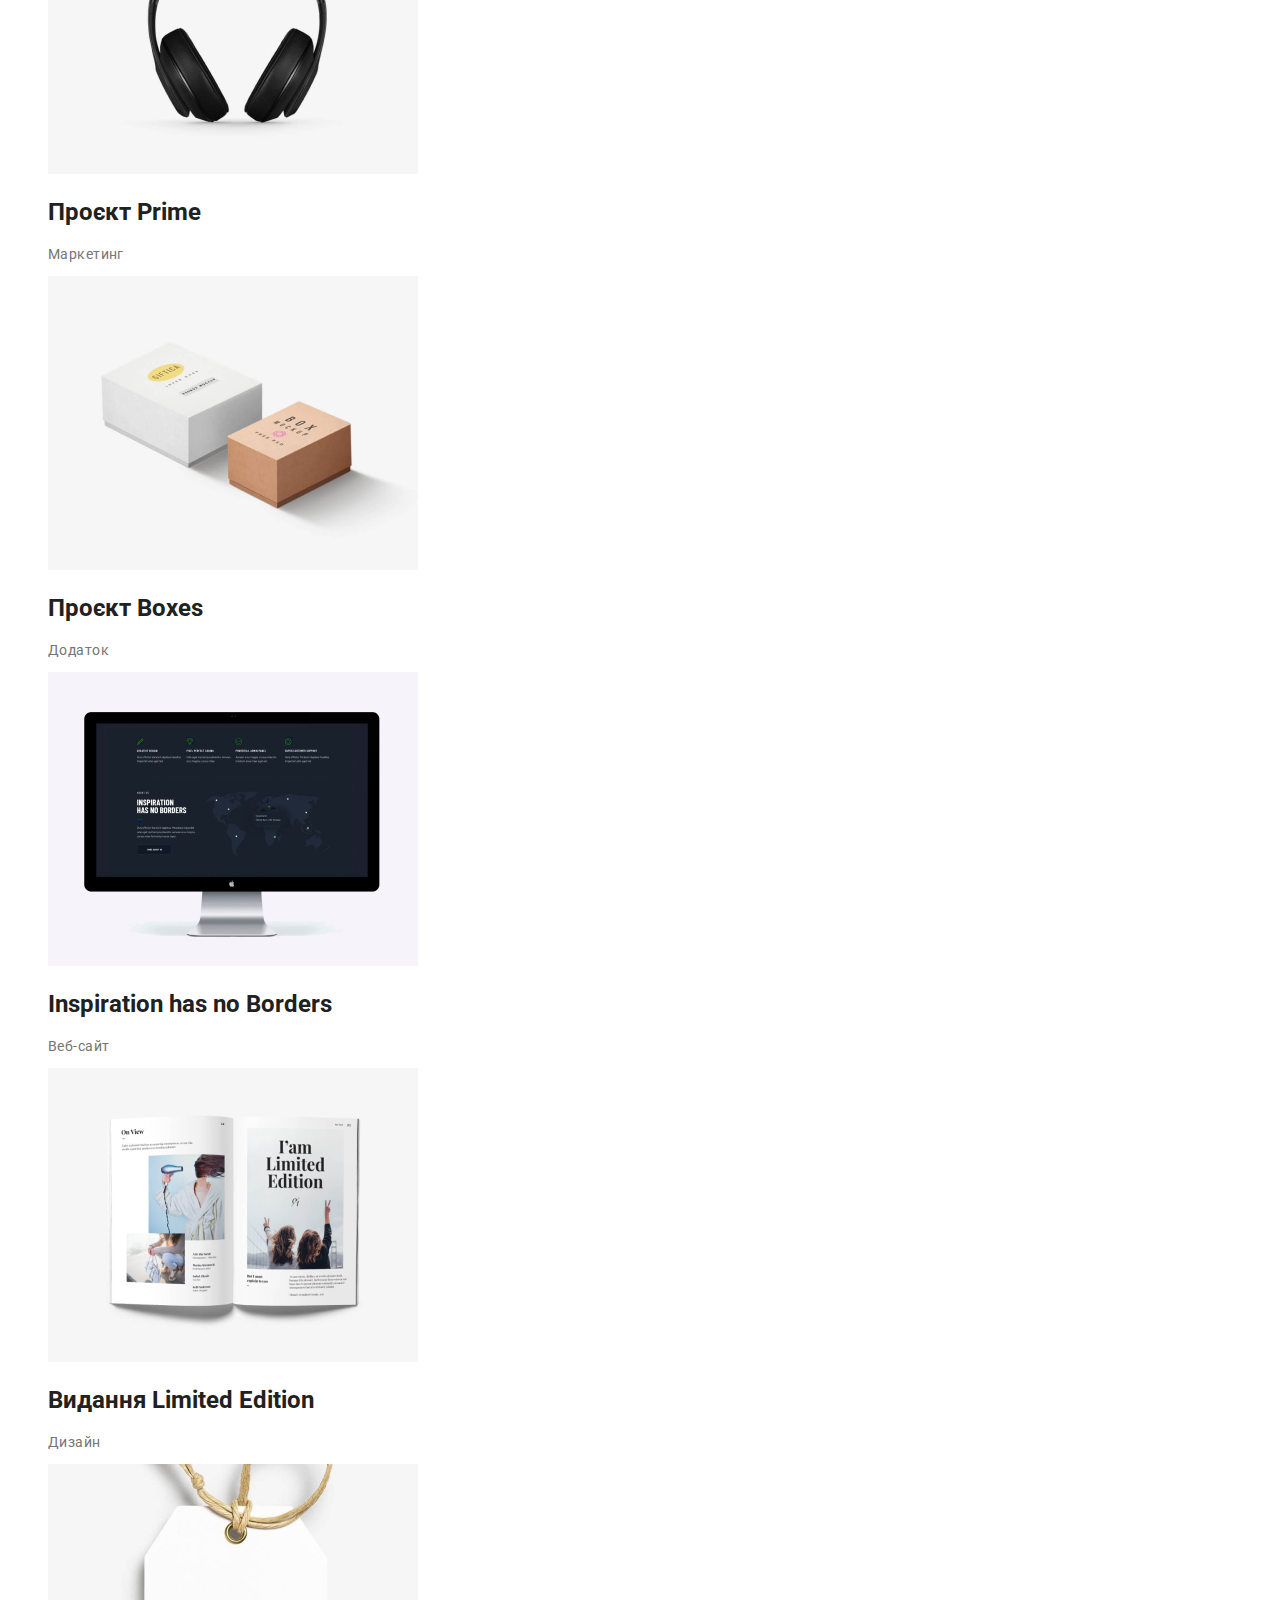
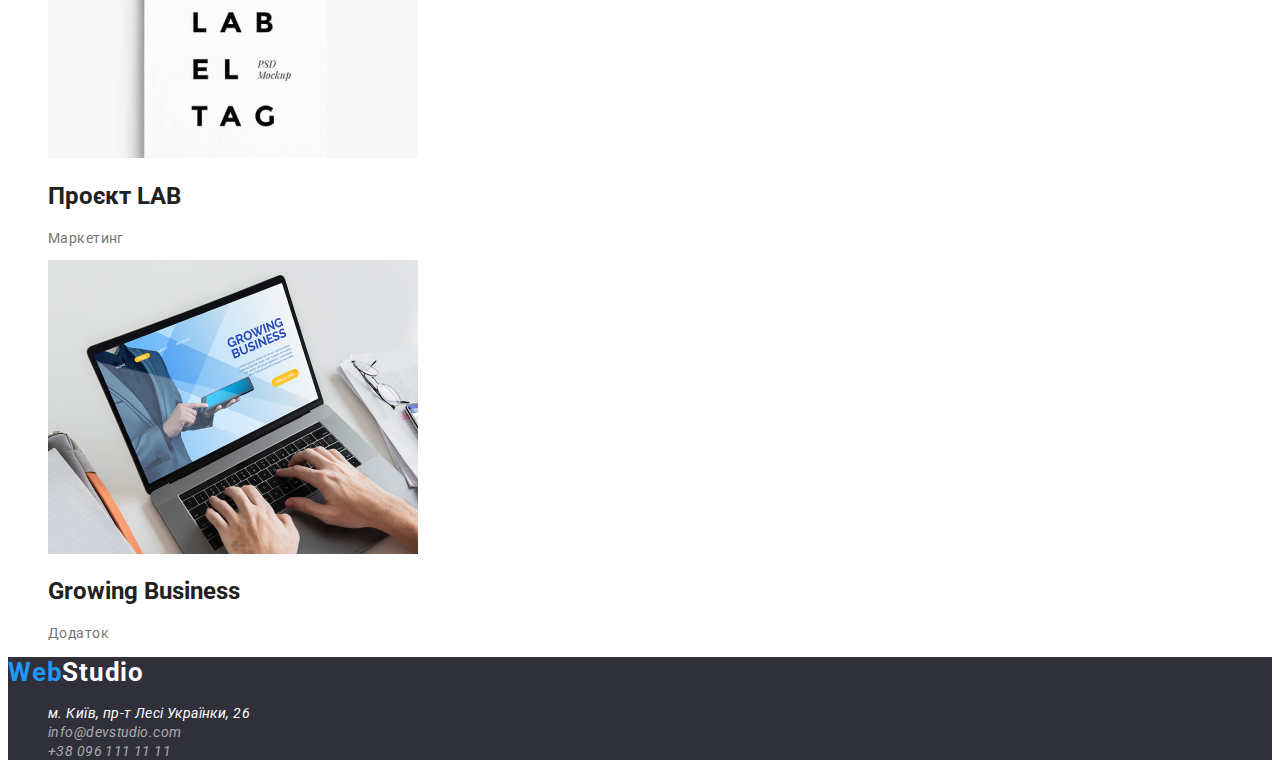
==== commit 614c4eb5: "Випривила тег адрес у футері" ====
--- a/portfolio.html
+++ b/portfolio.html
@@ -103,15 +103,14 @@
 
 
         <footer class="footer">
-        <a href="./index.html" class="logo-footer"><span class="web-footer">Web</span><span
-                class="studio-footer">Studio</span></a>
+        <a href="./index.html" class="logo-footer"><span class="web-footer">Web</span><span class="studio-footer">Studio</span></a>
         <address>
-        <a href="map" target="_blank" rel="noopener noreferrer" class="white-address">м. Київ, пр-т Лесі Українки, 26</a>
+            <ul class="list">
+                <li><a href="map" target="_blank" rel="noopener noreferrer" class="white-address">м. Київ, пр-т Лесі Українки, 26</a></li>
+                <li><a href="mailto:info@devstudio.com" class="white-cont">info@devstudio.com</a></li>
+                <li><a href="tel:+380961111111" class="white-cont">+38 096 111 11 11</a></li>
+            </ul>
         </address>
-        <ul class="list">
-            <li><a href="mailto:info@devstudio.com" class="white-cont">info@devstudio.com</a></li>
-            <li><a href="tel:+380961111111" class="white-cont">+38 096 111 11 11</a></li>
-        </ul>
         </footer>
         </body>
         
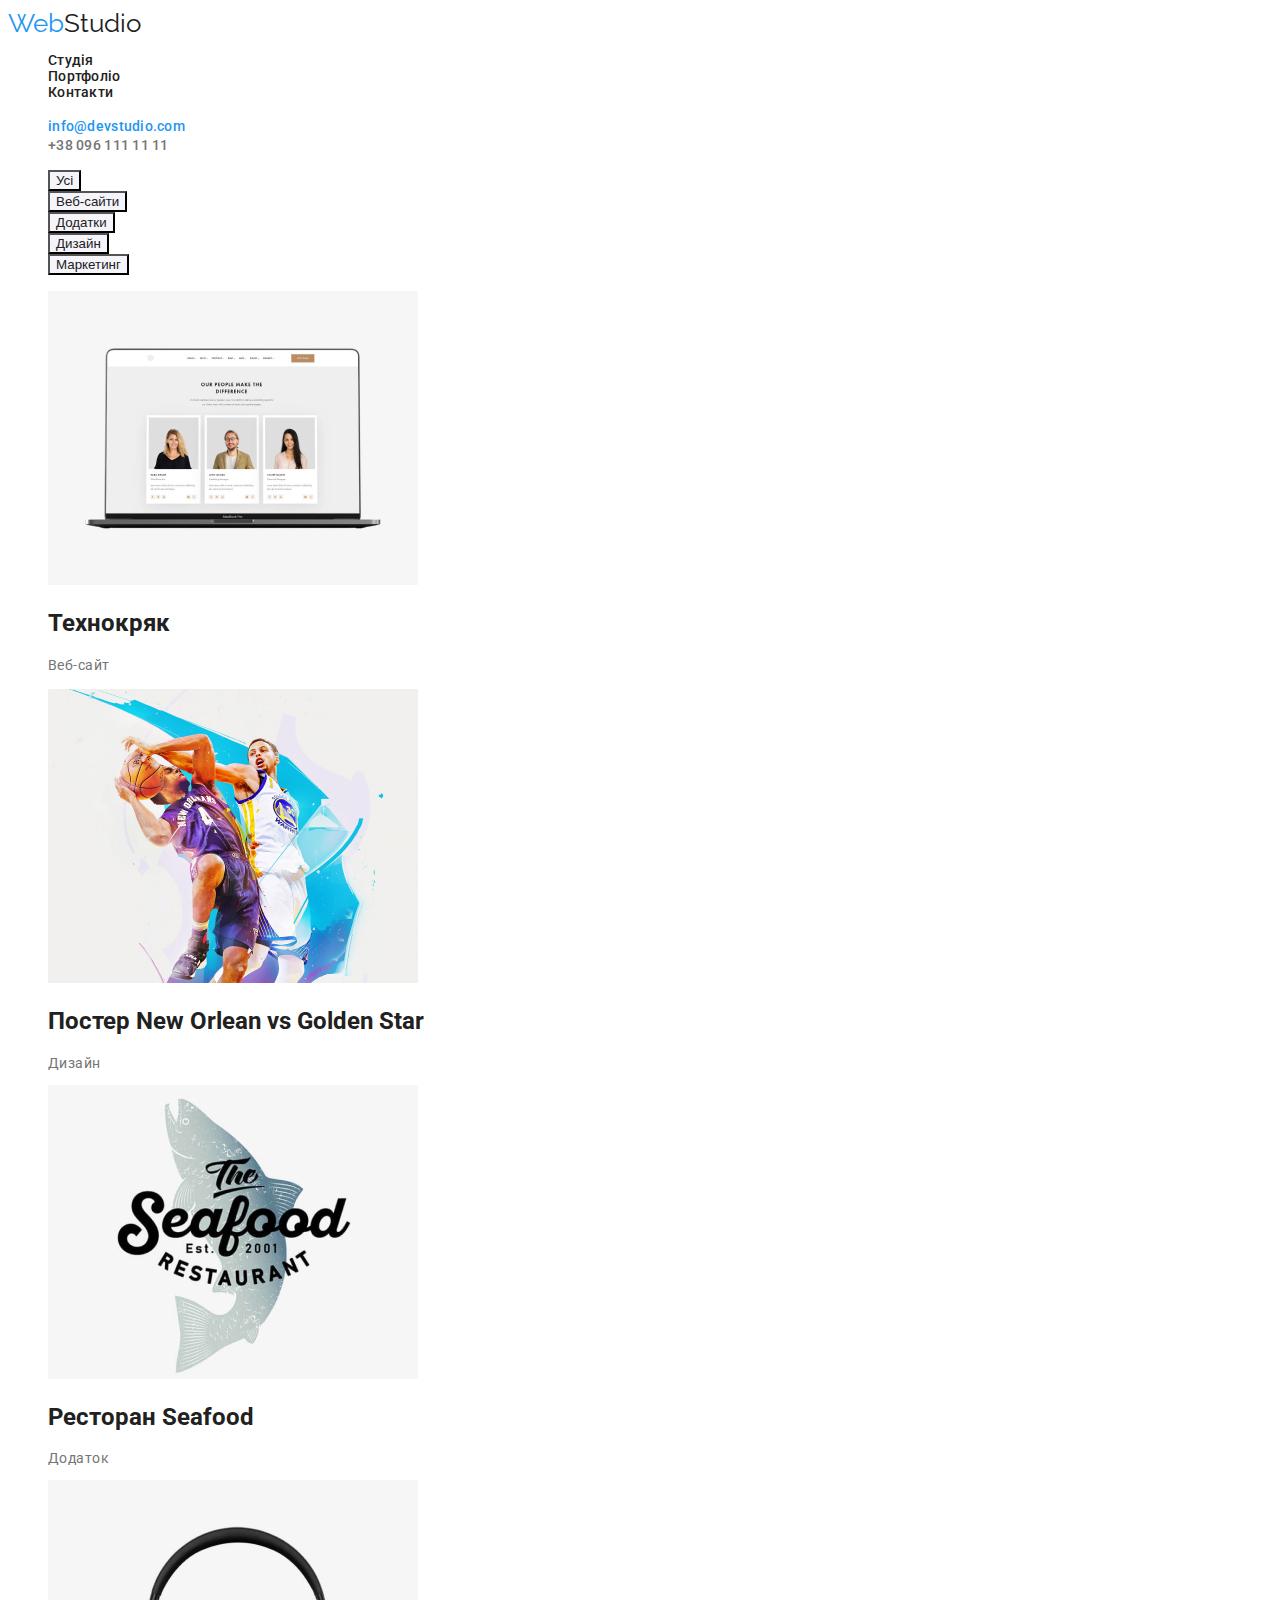
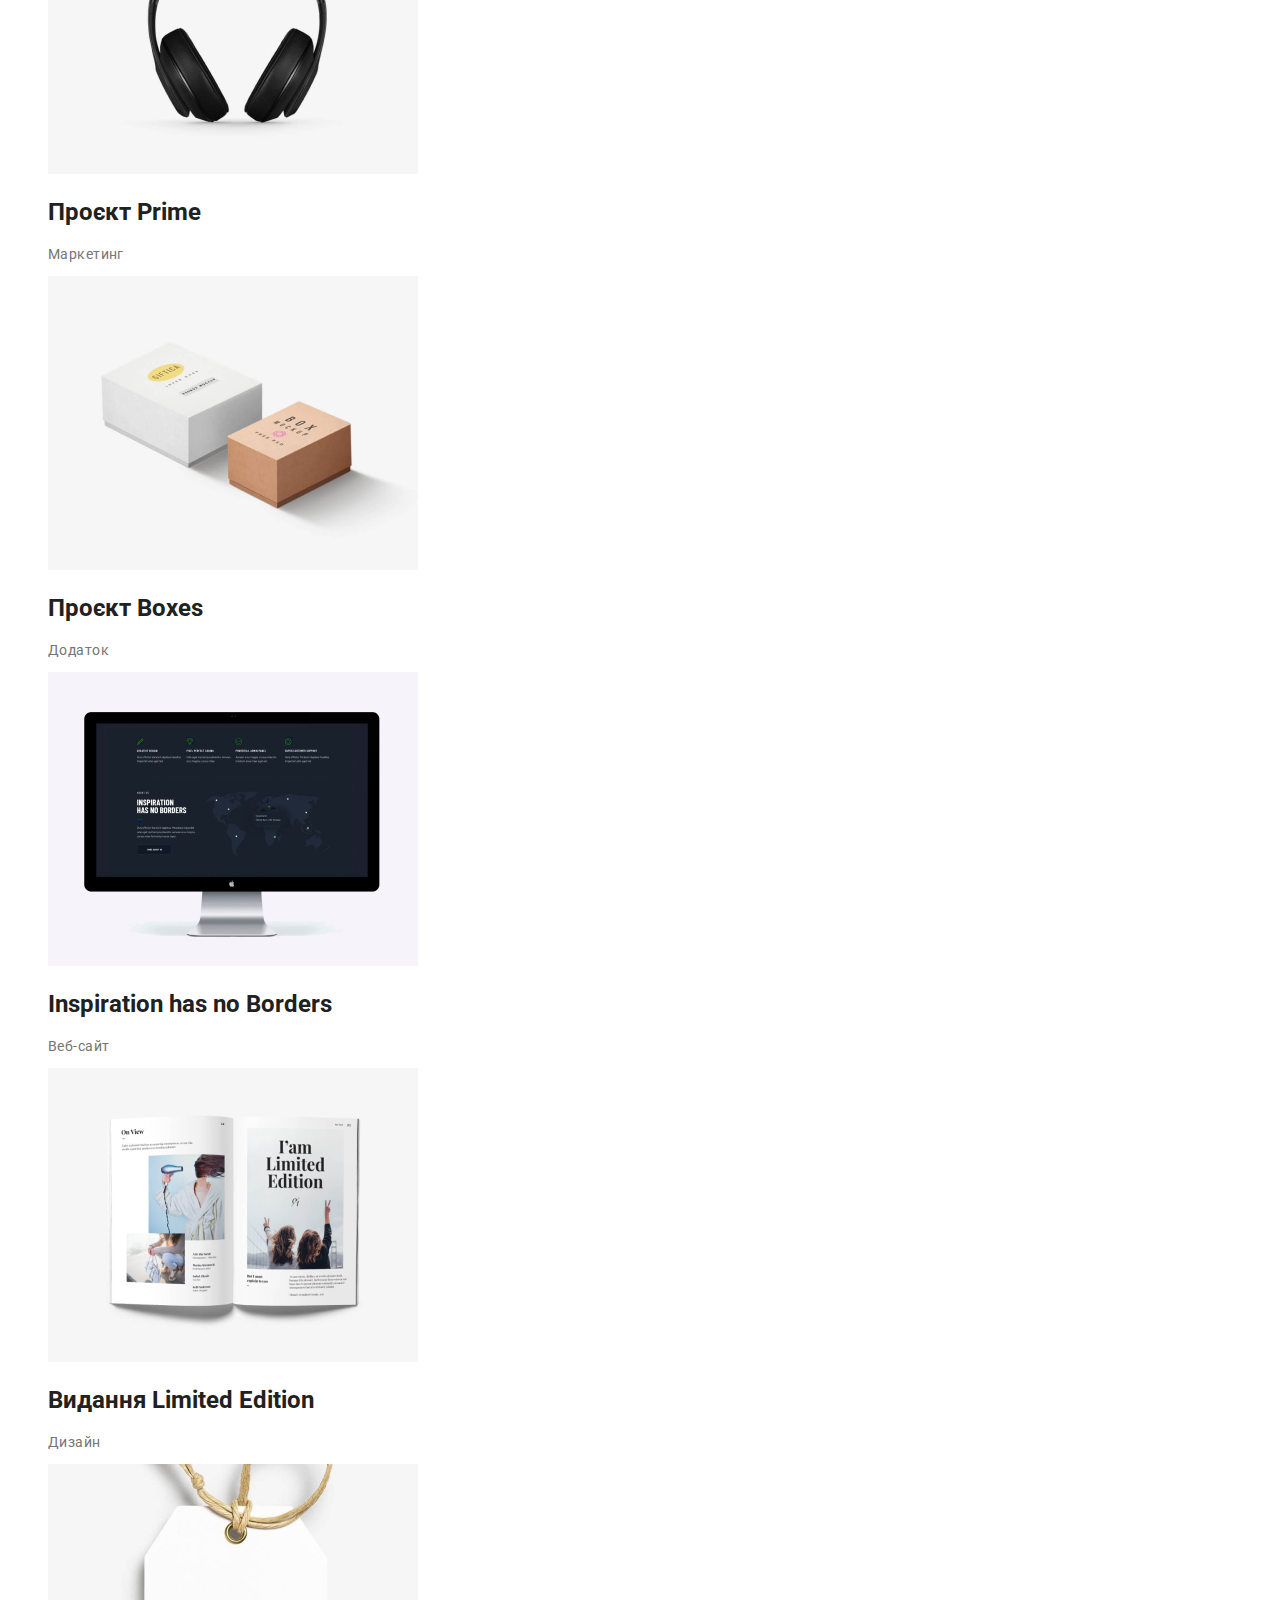
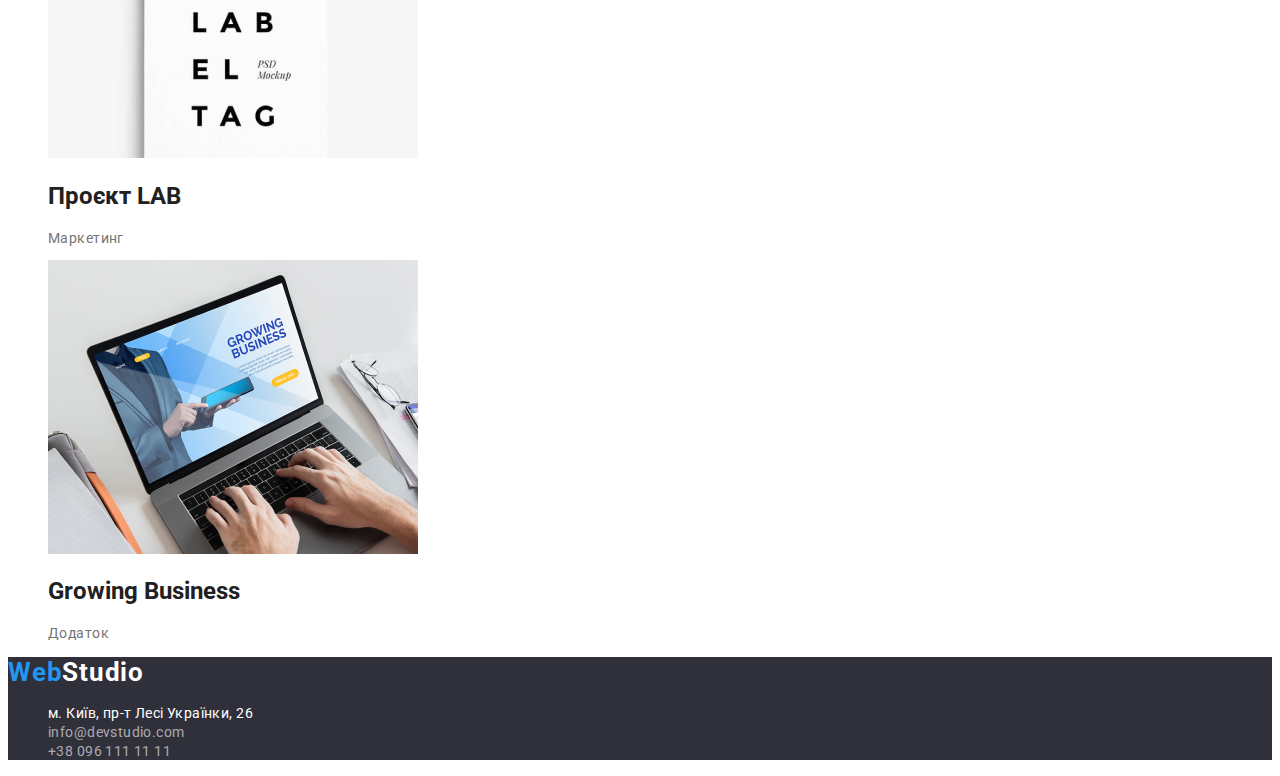
==== commit e69b07af: "додала курсор" ====
--- a/portfolio.html
+++ b/portfolio.html
@@ -38,11 +38,11 @@
         <!--Фільтри-->
         <nav>
             <ul class="site-filter list">
-                <li><button type="button" class="button-secondary">Усі</button></li>
-                <li><button type="button" class="button-secondary">Веб-сайти</button></li>
-                <li><button type="button" class="button-secondary">Додатки</button></li>
-                <li><button type="button" class="button-secondary">Дизайн</button></li>
-                <li><button type="button" class="button-secondary">Маркетинг</button></li>
+                <li><button type="button" class="button-secondary cursor">Усі</button></li>
+                <li><button type="button" class="button-secondary cursor">Веб-сайти</button></li>
+                <li><button type="button" class="button-secondary cursor">Додатки</button></li>
+                <li><button type="button" class="button-secondary cursor">Дизайн</button></li>
+                <li><button type="button" class="button-secondary cursor">Маркетинг</button></li>
             </ul>
         </nav>
     </section>
@@ -104,7 +104,7 @@
 
         <footer class="footer">
         <a href="./index.html" class="logo-footer"><span class="web-footer">Web</span><span class="studio-footer">Studio</span></a>
-        <address>
+        <address class="address">
             <ul class="list">
                 <li><a href="map" target="_blank" rel="noopener noreferrer" class="white-address">м. Київ, пр-т Лесі Українки, 26</a></li>
                 <li><a href="mailto:info@devstudio.com" class="white-cont">info@devstudio.com</a></li>
--- a/css/styles.css
+++ b/css/styles.css
@@ -41,19 +41,26 @@
 }
 
 .site-nav
- {color: aqua;
-    font-weight: 500;
-    font-size: 14px;
-    line-height: 1,14;
-    letter-spacing: 0.02em;}
+ {  color: aqua;
+    font-style: normal;
+    text-decoration: none;
+    font-weight: 500;
+    font-size: 14px;
+    line-height: 1,14;
+    letter-spacing: 0.02em;
+}
 
 
  .list {
     list-style: none;
+    font-style: normal;
+    text-decoration: none;
  }
 
  .mail-header{
-    color: var(--accent-color);
+        color: var(--accent-color);
+        font-style: normal;
+        text-decoration: none;
         font-weight: 500;
         font-size: 14px;
         line-height: 1,14;
@@ -70,6 +77,8 @@
 
  .tel-header{
     color: var(--title-text-color);
+    font-style: normal;
+    text-decoration: none;
     font-weight: 500;
     font-size: 14px;
     line-height: 1,14;
@@ -84,10 +93,13 @@
     color: var(--accent-color);
  }
 
+ .cursor {cursor: pointer}
 /* Кольори тексту var*/
 
 .nav-text {
     color: var(--primary-text-color);
+    font-style: normal;
+    text-decoration: none;
     font-weight: 500;
     font-size: 14px;
     line-height: 1,14;
@@ -218,9 +230,14 @@
         letter-spacing: 0.03em;
 }
 
-
+ .address {
+    font-style: normal;
+    text-decoration: none;
+ }
  .white-address {
      color: var(--white-text);
+     font-family: 'Roboto';
+     font-style: normal;
      font-weight: 400;
      font-size: 14px;
      line-height: 1,71;
@@ -238,6 +255,8 @@
 
  .white-cont {
      color: var(--white-fog);
+     font-family: 'Roboto';
+     font-style: normal;
      font-weight: 400;
      font-size: 14px;
      line-height: 1,71;
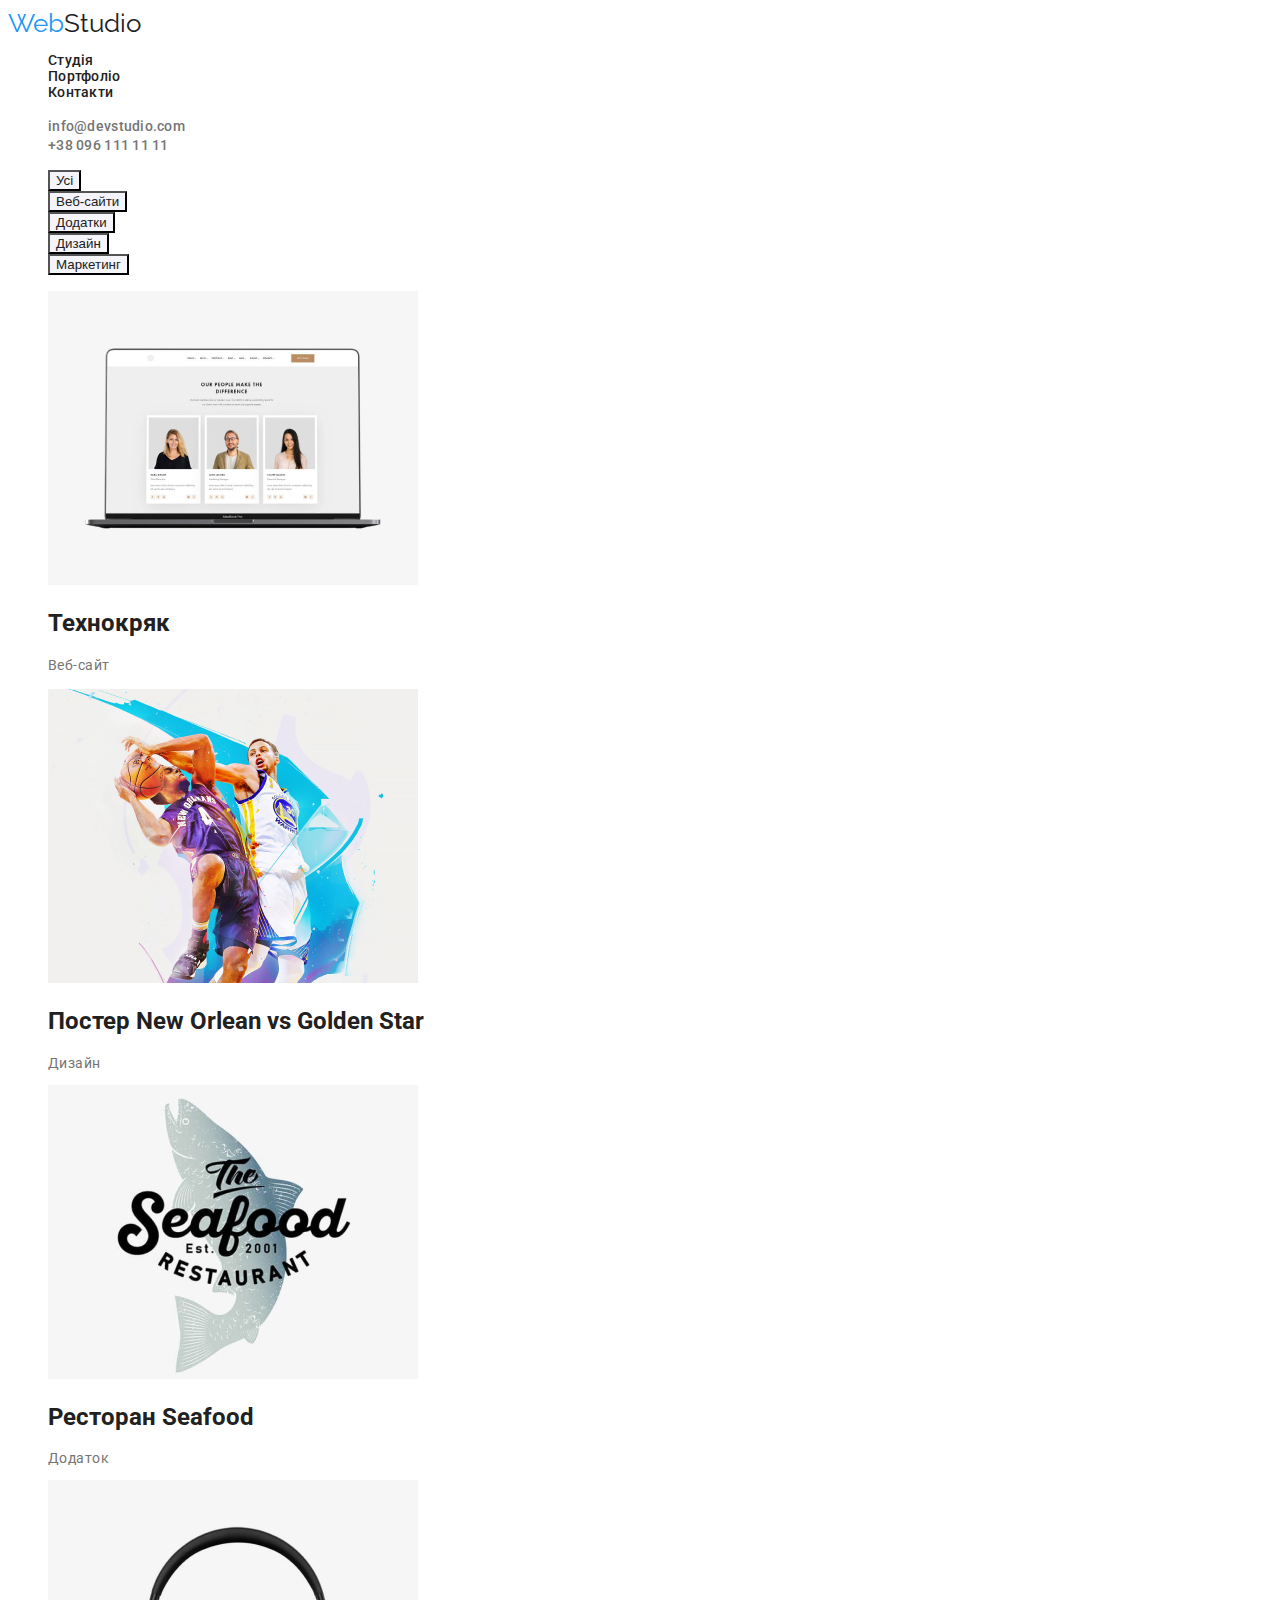
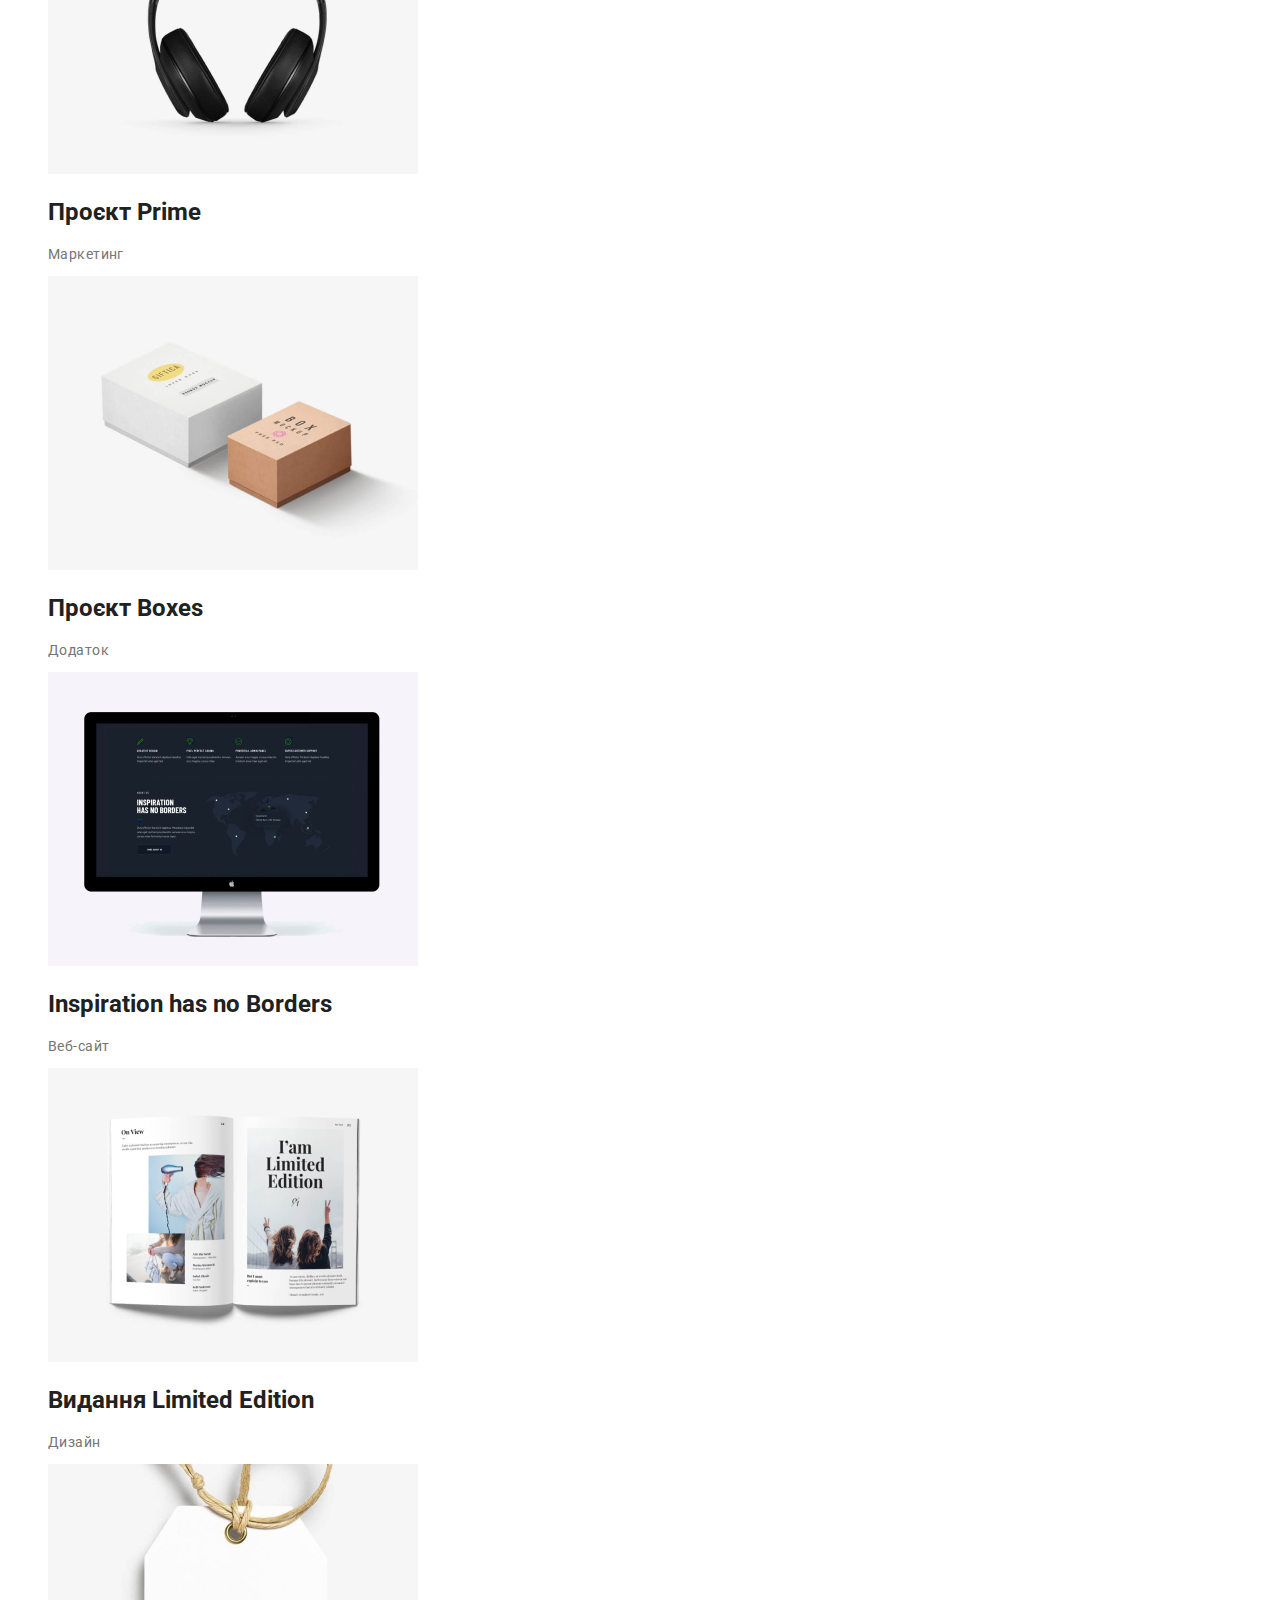
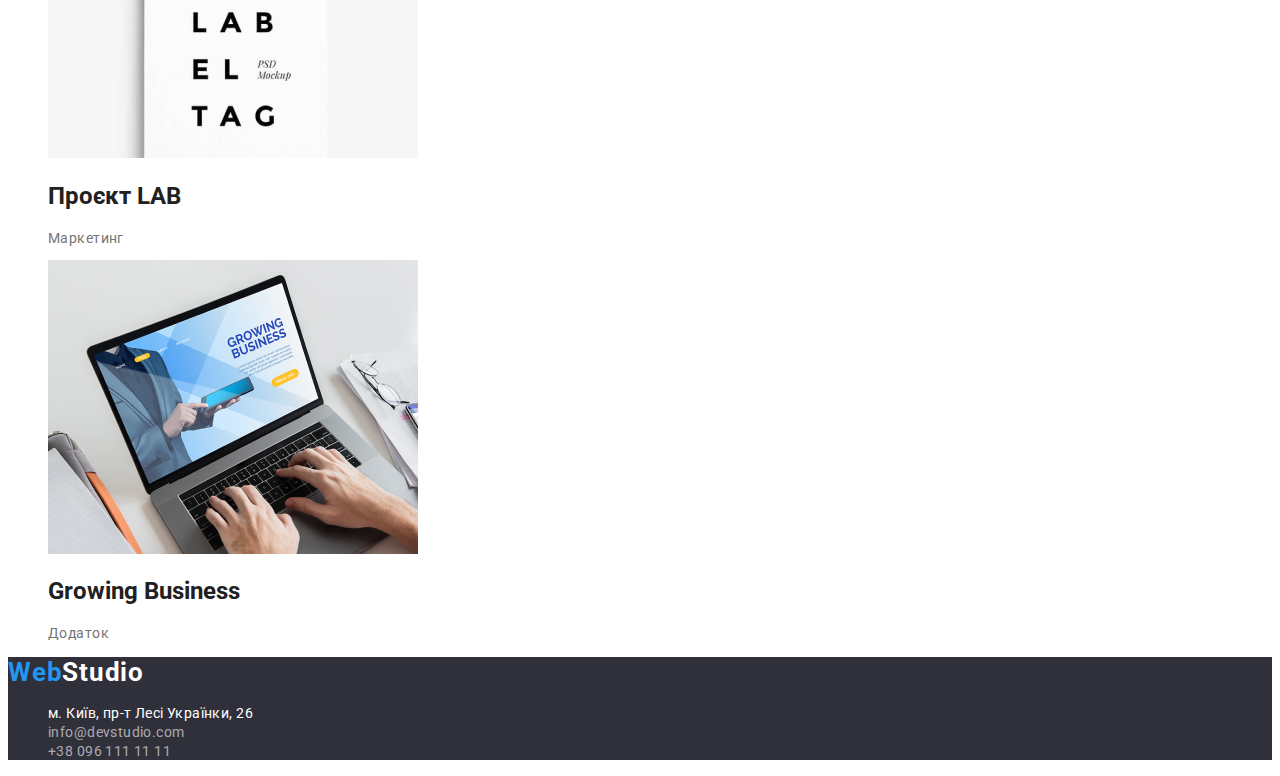
==== commit 942356e1: "перевіряла" ====
--- a/portfolio.html
+++ b/portfolio.html
@@ -15,7 +15,7 @@
 </head>
 
 <body class="body">
-    <header class="page-header">
+    <header class="page-header border-bottom">
         <a href="./index.html" class="logo"><span class="web">Web</span><span class="studio">Studio</span></a>
         <nav>
             <ul class="site-nav list">
--- a/css/styles.css
+++ b/css/styles.css
@@ -58,7 +58,7 @@
  }
 
  .mail-header{
-        color: var(--accent-color);
+        color: var(--title-text-color);
         font-style: normal;
         text-decoration: none;
         font-weight: 500;
@@ -270,4 +270,4 @@
 
  .white-cont:focus {
      color: var(--accent-color);
- }+ }
